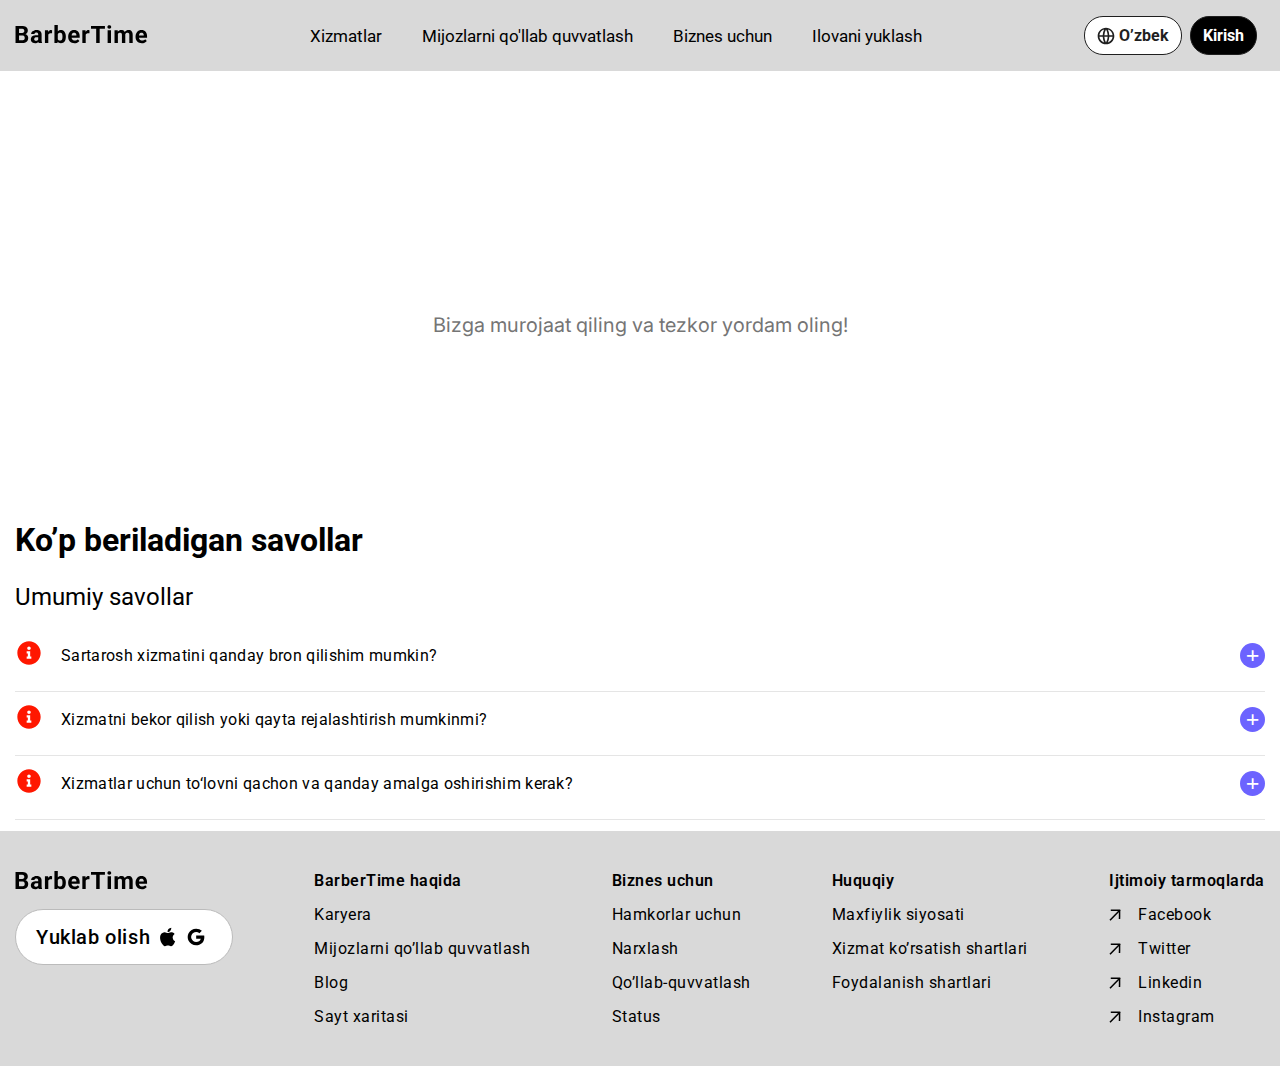
==== help.html @ 8885bb1d "M" ====
<!DOCTYPE html>
<html lang="en">

<head>
    <meta charset="UTF-8">
    <meta name="viewport" content="width=device-width, initial-scale=1.0">
    <title>BarberTime</title>
    <link rel="stylesheet" href="./styles/style.css">
</head>

<body>
    <div class="wraaper">
        <!-- HEADER - START -->

        <header class="header">
            <div class="container">
                <div class="header-row">
                    <a href="./index.html" class="header-logo">
                        <img src="./img/header/BarberTime Logo.svg" alt="">
                    </a>
                    <div class="header-nav">
                        <a href="./xizmatlar.html" class="header-link">Xizmatlar</a>
                        <a href="./help.html" class="header-link">Mijozlarni qo'llab quvvatlash</a>
                        <a href="#" class="header-link">Biznes uchun</a>
                        <a href="#" class="header-link">Ilovani yuklash</a>
                    </div>
                    <div class="header-buttons">
                        <button class="header-button">
                            <div class="header-btn__logo">
                                <svg width="18" height="18" viewBox="0 0 18 18" fill="none"
                                    xmlns="http://www.w3.org/2000/svg">
                                    <path
                                        d="M8.99996 17.3333C4.39758 17.3333 0.666626 13.6023 0.666626 9C0.666626 4.39763 4.39758 0.666672 8.99996 0.666672C13.6023 0.666672 17.3333 4.39763 17.3333 9C17.3333 13.6023 13.6023 17.3333 8.99996 17.3333ZM7.09164 15.3895C6.28948 13.6883 5.79773 11.8118 5.68938 9.83334H2.38487C2.71496 12.4804 4.59695 14.6456 7.09164 15.3895ZM7.35888 9.83334C7.48421 11.8657 8.06479 13.7748 8.99996 15.46C9.93513 13.7748 10.5157 11.8657 10.641 9.83334H7.35888ZM15.615 9.83334H12.3105C12.2022 11.8118 11.7105 13.6883 10.9083 15.3895C13.403 14.6456 15.285 12.4804 15.615 9.83334ZM2.38487 8.16667H5.68938C5.79773 6.18815 6.28948 4.31173 7.09164 2.61047C4.59695 3.35445 2.71496 5.51959 2.38487 8.16667ZM7.35888 8.16667H10.641C10.5157 6.13436 9.93513 4.22521 8.99996 2.54C8.06479 4.22521 7.48421 6.13436 7.35888 8.16667ZM10.9083 2.61047C11.7105 4.31173 12.2022 6.18815 12.3105 8.16667H15.615C15.285 5.51959 13.403 3.35445 10.9083 2.61047Z"
                                        fill="#1F1F1F" />
                                </svg>
                            </div>
                            <h4 class="header-btn__title">O’zbek</h4>
                        </button>
                        <a href="./login.html" class="header-login__btn header-button">
                            <h4 class="header-btn__title">Kirish</h4>
                        </a>
                        <div class="header-mobile">
                            <button class="header-mobile__button header-button">
                                <svg xmlns="http://www.w3.org/2000/svg" width="24" height="20" viewBox="0 0 24 24"
                                    style="fill: rgb(0, 0, 0);transform: msFilter">
                                    <path d="M4 6h16v2H4zm0 5h16v2H4zm0 5h16v2H4z"></path>
                                </svg>
                            </button>
                        </div>
                    </div>
                </div>
            </div> 
        </header>

        <!-- HEADER - END -->
        <main class="main">
            <!-- BANNER - START -->
            <section class="banner">
                <div class="container">
                    <div class="banner-row help">
                        <h1 class="banner-title">Biz doimo siz bilanmiz</h1>
                        <p class="banner-subtitle">Bizga murojaat qiling va tezkor yordam oling!</p>
                    </div>
                </div>
            </section>
            <!-- BANNER - END -->

            <!-- QUESTIONS - START -->

            <section class="questions">
                <div class="container">
                    <h1 class="questions-title">Ko’p beriladigan savollar</h1>
                
                    <div class="questions-row">
                        <h2 class="questions-card__title">Umumiy savollar</h2>
                        <div class="questions-card">
                            <div class="questions-section">
                                <div class="questions-section_o">
                                    <div class="questions-section_r__icon">
                                        <svg width="28" height="28" viewBox="0 0 28 28" fill="none" xmlns="http://www.w3.org/2000/svg">
                                            <path d="M13.9999 25.6667C7.55659 25.6667 2.33325 20.4433 2.33325 14C2.33325 7.55669 7.55659 2.33334 13.9999 2.33334C20.4432 2.33334 25.6666 7.55669 25.6666 14C25.6666 20.4433 20.4432 25.6667 13.9999 25.6667ZM13.9999 11.0833C14.9664 11.0833 15.7499 10.2998 15.7499 9.33334C15.7499 8.36684 14.9664 7.58334 13.9999 7.58334C13.0335 7.58334 12.2499 8.36684 12.2499 9.33334C12.2499 10.2998 13.0335 11.0833 13.9999 11.0833ZM16.3333 17.5H15.1666V12.25H11.6666V14.5833H12.8333V17.5H11.6666V19.8333H16.3333V17.5Z" fill="#FF1700" />
                                        </svg>
                                    </div>
                                    <div class="questions-section__title">Sartarosh xizmatini qanday bron qilishim mumkin?</div>
                                </div>
                                <h2 class="questions-section_l__icon">+</h2>
                            </div>
                            <div class="questions-item">
                                <p class="questions-item_title">Sartarosh xizmatini bron qilish uchun quyidagi qadamlarni bajaring:</p>
                                <p class="questions-item_title">1. Saytga kiring: Login yoki ro‘yxatdan o‘tishni yakunlang.</p>
                                <p class="questions-item_title">2. Sartaroshni tanlang: Sartaroshlar ro‘yxatidan xizmat ko‘rsatuvchini tanlang.</p>
                                <p class="questions-item_title">3. Vaqtni belgilang: Sizga qulay kun va vaqtni tanlang.</p>
                                <p class="questions-item_title">4. Bronni tasdiqlang: Kerakli ma’lumotlarni kiritib, broningizni tasdiqlang.</p>
                            </div>
                        </div>
                        <div class="questions-card">
                            <div class="questions-section">
                                <div class="questions-section_o">
                                    <div class="questions-section_r__icon">
                                        <svg width="28" height="28" viewBox="0 0 28 28" fill="none" xmlns="http://www.w3.org/2000/svg">
                                            <path d="M13.9999 25.6667C7.55659 25.6667 2.33325 20.4433 2.33325 14C2.33325 7.55669 7.55659 2.33334 13.9999 2.33334C20.4432 2.33334 25.6666 7.55669 25.6666 14C25.6666 20.4433 20.4432 25.6667 13.9999 25.6667ZM13.9999 11.0833C14.9664 11.0833 15.7499 10.2998 15.7499 9.33334C15.7499 8.36684 14.9664 7.58334 13.9999 7.58334C13.0335 7.58334 12.2499 8.36684 12.2499 9.33334C12.2499 10.2998 13.0335 11.0833 13.9999 11.0833ZM16.3333 17.5H15.1666V12.25H11.6666V14.5833H12.8333V17.5H11.6666V19.8333H16.3333V17.5Z" fill="#FF1700" />
                                        </svg>
                                    </div>
                                    <div class="questions-section__title">Xizmatni bekor qilish yoki qayta rejalashtirish mumkinmi?</div>
                                </div>
                                <h2 class="questions-section_l__icon">+</h2>
                            </div>
                            <div class="questions-item">
                                <p class="questions-item_title">Ha, xizmatni bekor qilish yoki qayta rejalashtirish mumkin. Buning uchun:</p>
                                <p class="questions-item_title">1. Profilingizga kiring: Saytga kirib, "Mening bronlarim" bo‘limini oching.</p>
                                <p class="questions-item_title">2. Bronni tanlang: Bekor qilmoqchi yoki qayta rejalashtirmoqchi bo‘lgan bronni tanlang.</p>
                                <p class="questions-item_title">3. O‘zgartirish yoki bekor qilish tugmasini bosing: Qulay bo‘lgan yangi vaqtni tanlang yoki bronni bekor qiling</p>
                            </div>
                        </div>
                        <div class="questions-card">
                            <div class="questions-section">
                                <div class="questions-section_o">
                                    <div class="questions-section_r__icon">
                                        <svg width="28" height="28" viewBox="0 0 28 28" fill="none" xmlns="http://www.w3.org/2000/svg">
                                            <path d="M13.9999 25.6667C7.55659 25.6667 2.33325 20.4433 2.33325 14C2.33325 7.55669 7.55659 2.33334 13.9999 2.33334C20.4432 2.33334 25.6666 7.55669 25.6666 14C25.6666 20.4433 20.4432 25.6667 13.9999 25.6667ZM13.9999 11.0833C14.9664 11.0833 15.7499 10.2998 15.7499 9.33334C15.7499 8.36684 14.9664 7.58334 13.9999 7.58334C13.0335 7.58334 12.2499 8.36684 12.2499 9.33334C12.2499 10.2998 13.0335 11.0833 13.9999 11.0833ZM16.3333 17.5H15.1666V12.25H11.6666V14.5833H12.8333V17.5H11.6666V19.8333H16.3333V17.5Z" fill="#FF1700" />
                                        </svg>
                                    </div>
                                    <div class="questions-section__title">Xizmatlar uchun to‘lovni qachon va qanday amalga oshirishim kerak?</div>
                                </div>
                                <h2 class="questions-section_l__icon">+</h2>
                            </div>
                            <div class="questions-item">
                                <p class="questions-item_title">Xizmatlar uchun to‘lovni quyidagicha amalga oshirishingiz mumkin:</p>
                                <p class="questions-item_title">1. To‘lov vaqti: To‘lovni bron qilgan vaqtingizda yoki xizmat ko‘rsatilganidan keyin amalga oshirishingiz mumkin (sayt qoidalariga bog‘liq).</p>
                                <p class="questions-item_title">2. To‘lov usullari:</p>
                            </div>
                        </div>
                    </div>
                </div>
            </section>

            <!-- QUESTIONS - END -->
        </main>

        <!-- FOOTER - START -->

        <footer class="footer">
            <div class="container">
                <div class="footer-row">
                    <div class="footer-card">
                        <div class="footer-logo">
                            <img src="./img/header/BarberTime Logo.svg" alt="Logo images">
                        </div>
                        <div class="footer-button">
                            <p class="footer-btn__title">Yuklab olish</p>
                            <div class="footer-btn__icon">
                                <svg width="20" height="20" viewBox="0 0 20 20" fill="none" xmlns="http://www.w3.org/2000/svg">
                                    <path d="M9.72783 6.01826C8.99783 6.01826 7.86782 5.18826 6.67782 5.21826C5.10782 5.23826 3.66782 6.12825 2.85782 7.53825C1.22782 10.3683 2.43782 14.5483 4.02782 16.8483C4.80782 17.9683 5.72782 19.2283 6.94782 19.1883C8.11782 19.1383 8.55783 18.4283 9.97783 18.4283C11.3878 18.4283 11.7878 19.1883 13.0278 19.1583C14.2878 19.1383 15.0878 18.0183 15.8578 16.8883C16.7478 15.5883 17.1178 14.3283 17.1378 14.2583C17.1078 14.2483 14.6878 13.3183 14.6578 10.5183C14.6378 8.17825 16.5678 7.05825 16.6578 7.00826C15.5578 5.39825 13.8678 5.21826 13.2778 5.17826C11.7378 5.05826 10.4478 6.01826 9.72783 6.01826ZM12.3278 3.65826C12.9778 2.87826 13.4078 1.78826 13.2878 0.708252C12.3578 0.748252 11.2378 1.32826 10.5678 2.10826C9.96783 2.79826 9.44783 3.90826 9.58783 4.96826C10.6178 5.04825 11.6778 4.43826 12.3278 3.65826Z" fill="black" />
                                </svg>
                            </div>
                            <div class="footer-btn__icon">
                                <svg width="20" height="20" viewBox="0 0 20 20" fill="none" xmlns="http://www.w3.org/2000/svg">
                                    <path d="M2.57112 6.2577C3.97032 3.53418 6.84595 1.66675 10.1701 1.66675C12.4621 1.66675 14.3869 2.49254 15.8596 3.83721L13.4207 6.22736C12.5395 5.40162 11.4185 4.98114 10.1701 4.98114C7.95529 4.98114 6.08065 6.44706 5.41203 8.41675C5.24192 8.91675 5.14529 9.45083 5.14529 10.0001C5.14529 10.5493 5.24192 11.0834 5.41203 11.5834C6.08065 13.5531 7.95529 15.019 10.1701 15.019C11.3141 15.019 12.2882 14.7236 13.0497 14.2236C13.9502 13.6327 14.5493 12.7501 14.7464 11.7084H10.1701V8.48491H18.1787C18.2793 9.03033 18.3333 9.59858 18.3333 10.1895C18.3333 12.7273 17.4057 14.8637 15.7977 16.3145C14.3908 17.5872 12.466 18.3334 10.1701 18.3334C6.84595 18.3334 3.97032 16.466 2.57112 13.7425C1.99522 12.6175 1.66667 11.3447 1.66667 10.0001C1.66667 8.65541 1.99522 7.38267 2.57112 6.2577Z" fill="black" />
                                </svg>
                            </div>
                        </div>
                    </div>
                    <div class="footer-card">
                        <h3 class="footer-card__title">BarberTime haqida</h3>
                        <a href="#" class="footer-link">Karyera</a>
                        <a href="#" class="footer-link">Mijozlarni qo’llab quvvatlash</a>
                        <a href="#" class="footer-link">Blog</a>
                        <a href="#" class="footer-link">Sayt xaritasi</a>
                    </div>
                    <div class="footer-card">
                        <h3 class="footer-card__title">Biznes uchun</h3>
                        <a href="#" class="footer-link">Hamkorlar uchun</a>
                        <a href="#" class="footer-link">Narxlash</a>
                        <a href="#" class="footer-link">Qo’llab-quvvatlash</a>
                        <a href="#" class="footer-link">Status</a>
                    </div>
                    <div class="footer-card">
                        <h3 class="footer-card__title">Huquqiy</h3>
                        <a href="#" class="footer-link">Maxfiylik siyosati</a>
                        <a href="#" class="footer-link">Xizmat ko’rsatish shartlari</a>
                        <a href="#" class="footer-link">Foydalanish shartlari</a>
                    </div>
                    <div class="footer-card">
                        <h3 class="footer-card__title">Ijtimoiy tarmoqlarda</h3>
                        <div class="footer-item__link">
                            <img src="./img/icons/Group-icon.svg" alt="">
                            <a href="#" class="footer-other__link">Facebook</a>
                        </div>
                        <div class="footer-item__link">
                            <img src="./img/icons/Group-icon.svg" alt="">
                            <a href="#" class="footer-other__link">Twitter</a>
                        </div>
                        <div class="footer-item__link">
                            <img src="./img/icons/Group-icon.svg" alt="">
                            <a href="#" class="footer-other__link">Linkedin</a>
                        </div>
                        <div class="footer-item__link">
                            <img src="./img/icons/Group-icon.svg" alt="">
                            <a href="#" class="footer-other__link">Instagram</a>
                        </div>
                    </div>
                </div>
            </div>
        </footer>

        <!-- FOOTER - END -->
    </div>
    <script src="./app.js"></script>
</body>

</html>
---- styles/style.css ----
@import url(https://fonts.googleapis.com/css?family=Roboto:100,100italic,300,300italic,regular,italic,500,500italic,700,700italic,900,900italic);
@import url(https://fonts.googleapis.com/css?family=Inter:100,200,300,regular,500,600,700,800,900,100italic,200italic,300italic,italic,500italic,600italic,700italic,800italic,900italic);
@import url(https://fonts.googleapis.com/css?family=Alegreya+Sans:100,100italic,300,300italic,regular,italic,500,500italic,700,700italic,800,800italic,900,900italic);

* {
    margin: 0;
    padding: 0;
    box-sizing: border-box;
}

html,
body .wraaper {
    width: 100%;
    height: 100%;
}

/* FONT FAMILY */

:root {
    --font-family: "Roboto", sans-serif;
    --second-family: "Inter", sans-serif;
    --third-family: "Alegreya Sans", sans-serif;
}

/* COLOR */

:root {
    --blask-color: #000000;
    --gray-50: #1f1f1f;
    --white-color: #fff;
    --gray-900: #d9d9d9;
    --gray-850: #bbb;
    --gray-700: #eee;
    --gray-650: #757575;
    --gray-600: #6c63ff;
    --gar-550: #e5e5e5;
    --gray-1000: #dfa347;

}

a {
    text-decoration: none;
    color: inherit;
}

button {
    border: none;
    background-color: inherit;
    font-family: inherit;
}

input {
    outline: none;
    border: none;
}

.audio-btn {
    position: fixed;
    bottom: 50px;
    right: 30px;
    width: 50px;
    height: 50px;
    background-color: var(--gray-1000);
    border-radius: 50px;
    display: flex;
    align-items: center;
    justify-content: center;
    cursor: no-drop;
    box-shadow: rgba(0, 0, 0, 0.25) 0px 54px 55px, rgba(0, 0, 0, 0.12) 0px -12px 30px, rgba(0, 0, 0, 0.12) 0px 4px 6px, rgba(0, 0, 0, 0.17) 0px 12px 13px, rgba(0, 0, 0, 0.09) 0px -3px 5px;
    z-index: 100;
}

.container {
    width: 100%;
    max-width: 1430px;
    margin: 0 auto;
    padding: 0 15px;
}

.wraaper {
    font-size: 16px;
    font-weight: normal;
    font-weight: 400;
    color: var(--blask-color);
}

.item-main {
    display: flex;
    align-items: center;
    column-gap: 20px;
    white-space: nowrap;
    overflow-x: scroll;
    padding-bottom: 10px;
}

.item-row {
    display: flex;
    align-items: center;
    column-gap: 5px;
    margin: 8px 0;
}

.item-card {
    border: 1px solid var(--gray-850);
    border-radius: 18px;
    width: 330px;
    height: auto;
    background-color: var(--white-color);
    cursor: pointer;
    transition: all 0.2s ease-in;
    white-space: nowrap;
    flex-shrink: 0;
}

.item-card:hover {
    box-shadow: rgba(0, 0, 0, 0.45) 0px 25px 20px -20px;
}

.item-card__img img {
    width: 100%;
    height: 100%;
}

.item-card__contend {
    padding: 5px 2px 20px 16px;
}

.item-title {
    font-family: var(--font-family);
    font-weight: 700;
    font-size: 32px;
    line-height: 110%;
    letter-spacing: 0.02em;
    color: #000;
    margin-bottom: 30px;
}

.item-card__title {
    font-family: var(--font-family);
    font-weight: 600;
    font-size: 20px;
    line-height: 110%;
    color: #000;
}

.item-card__subtitle {
    font-family: var(--font-family);
    font-weight: 400;
    font-size: 16px;
    line-height: 110%;
    color: #757575;
    margin-bottom: 13px;
}

.item-card__button {
    border: 1px solid #bbb;
    border-radius: 13px;
    padding: 4px 8px;
    background-color: var(--white-color);
    transition: all 0.1s ease-in;
}

.item-card__button:hover {
    background-color: var(--blask-color);
    color: var(--white-color);
}

/* HEADER - START */

.marquer-asad {
    width: 100%;
    /* Ekran kengligi bo'yicha to'liq */
    overflow: hidden;
    /* Tashqariga chiqib ketgan matnni yashirish */
    white-space: nowrap;
    /* Matnni bir qator qilib ko‘rsatish */
    box-shadow: 0 2px 5px rgba(0, 0, 0, 0.1);
    /* Dekorativ effekt */
    background-color: #f4f4f4;
    /* Fon rangi */
    padding: 6px 0;
    /* Ichki bo‘shliq */
    display: flex;
    align-items: center;
    /* Vertikal markazlash */
    justify-content: center;
    /* Gorizontal markazlash */
}

.marque {
    font-family: var(--font-family);
    font-weight: 700;
    font-size: 25px;
    line-height: 120%;
    word-spacing: 5px;
    letter-spacing: 0.05em;
    color: var(--blask-color);
}

.header {
    padding: 16px 0;
    background-color: var(--gray-900);
}

.header-row {
    display: flex;
    align-items: center;
    justify-content: space-between;
}


.header-logo {
    font-family: var(--font-family);
    font-weight: 700;
    font-size: 24px;
    letter-spacing: 0.03em;
    color: var(--blask-color);
    cursor: pointer;
}

.header-nav {
    display: flex;
    align-items: center;
    column-gap: 40px;
    margin: 0 10px;
}

.header-link {
    font-family: var(--font-family);
    font-weight: 400;
    font-size: 17px;
    color: var(--blask-color);
    flex-shrink: 0;
    position: relative;
}

.header-link:hover {
    color: var(--gray-50);
}

.header-link::before {
    content: '';
    position: absolute;
    bottom: -25px;
    left: 0;
    width: 0;
    height: 2px;
    background-color: var(--blask-color);
    transition: width 0.4s ease;
    /* Smooth animation */
}

.header-link:hover::before {
    width: 100%;
    /* Expands the line on hover */
}

.header-buttons {
    display: flex;
    align-items: center;
    column-gap: 8px;
}

.header-button {
    border: 1px solid var(--gray-50);
    border-radius: 19px;
    background: var(--white-color);
    padding: 9px 12px;
    font-family: var(--font-family);
    font-weight: 300;
    font-size: 16px;
    color: #1f1f1f;

    display: flex;
    align-items: center;
    column-gap: 4px;
    cursor: pointer;
}

.header-button:nth-child(2) {
    background-color: var(--blask-color);
    color: var(--white-color);
    transition: all 0.1s ease-in;
}

.header-button:nth-child(2):hover {
    background-color: var(--white-color);
    color: var(--blask-color);
}

.header-mobile__button {
    display: none;
}

.header-btn__logo {
    display: contents;
}

/* HEADER - END */


/* BANNER - START */

.banner {
    height: 450px;
    padding-top: 70px;
}

.banner-row {
    display: flex;
    align-items: center;
    flex-direction: column;
    row-gap: 40px;
}

.banner-row.help {
    row-gap: 0px;
}

.banner-title {
    font-family: var(--third-family);
    font-weight: 500;
    font-size: 60px;
    line-height: 120%;
    color: var(--blask-color);
    text-align: center;
    margin: 50px;
}

.banner-subtitle {
    font-family: var(--second-family);
    font-weight: 400;
    font-size: 20px;
    color: var(--gray-650);
}

.banner-card {
    display: flex;
    align-items: center;
    column-gap: 50px;
    padding: 10px 10px 10px 20px;
    border: 2px solid var(--gray-850);
    border-radius: 45px;
    background-color: var(--white-color);
}

.banner-tiem {
    display: flex;
    align-items: center;
    column-gap: 16px;
    cursor: pointer;
}

.banner-input {
    font-family: var(--font-family);
    font-weight: 400;
    font-size: 16px;
    line-height: 110%;
    color: var(--gray-50);
}

.banner-tiem:nth-child(2),
.banner-tiem:nth-child(3),
.banner-tiem:nth-child(4) {
    border-left: 2px solid var(--blask-color);
    padding-left: 16px;
}

.banner-item__icn {
    width: 20px;
    height: 20px;
}

.banner-item__title {
    font-family: var(--font-family);
    font-weight: 400;
    font-size: 16px;
    line-height: 110%;
    color: var(--gray-50);
    flex-shrink: 0;
}

.banner-search__btn {
    padding: 16px 22px;
    border-radius: 26px;
    background: var(--blask-color);

    font-family: var(--font-family);
    font-weight: 700;
    font-size: 18px;
    color: var(--white-color);
    cursor: pointer;
    border: 2px solid transparent;
    transition: all 0.1s ease-in;
}

.banner-search__btn:hover {
    background-color: transparent;
    border-color: var(--blask-color);
    color: var(--blask-color);
}

/* BANNER - END */


/* RECOMMEND - START */

.recommend {
    padding: 40px 0;
}

.star-title {
    font-family: var(--font-family);
    font-weight: 600;
    font-size: 16px;
    line-height: 110%;
    color: #000;
}

.star-left__title {
    font-family: var(--font-family);
    font-weight: 400;
    font-size: 16px;
    line-height: 110%;
    color: #000;
}

/* RECOMMEND - END */

/* NEW TOWAR - START */

.new-towar {
    padding: 20px 0;
}

/* NEW TOWAR - END */

/* EXPLANTION - START */

.explanation {
    padding: 20px 0;
}

/* EXPLANTION - END */

/* STYLE - START */

.style {
    padding: 40px 0;
}

.style-row {
    display: flex;
    justify-content: space-between;
}

.style-contend {
    margin-top: 35px;
    position: relative;
}

.style-title {
    max-width: 400px;
    font-family: var(--third-family);
    font-weight: 500;
    font-size: 48px;
    line-height: 100%;
    color: #000;
    margin-bottom: 20px;
}


.style-subtitle {
    max-width: 270px;
    font-family: var(--second-family);
    font-weight: 400;
    font-size: 18px;
    line-height: 150%;
    color: #757575;
    margin-bottom: 25px;
}

.style-submit__btn {
    border-radius: 26px;
    padding: 15px 20px;
    font-family: var(--font-family);
    font-weight: 400;
    font-size: 20px;
    color: #fff;
    background-color: var(--gray-1000);
    position: absolute;
    bottom: 6em;
    border: 2px solid transparent;
    transition: all 0.2s ease;
    cursor: pointer;
}

.style-submit__btn:hover {
    background-color: transparent;
    border-color: var(--gray-1000);
    color: var(--gray-50);
}

.style-img {
    width: 685px;
    height: 509px;
}

.style-img img {
    width: 100%;
    height: 100%;
}

/* STYLE - END */

/* COMMENTS - START */

.comment {
    padding: 40px 0;
}

.comment-row {
    display: flex;
    align-items: center;
    column-gap: 20px;
    /* animation: marquee 25s linear infinite; */

    position: relative;
    overflow: hidden;
}

@keyframes marquee {
    0% {
        transform: translateX(0);
    }

    100% {
        transform: translateX(100%);
    }

    90% {
        transform: translateX(-0%);
    }
}

.comment-card {
    border-radius: 16px;
    width: 335px;
    height: 404px;
    background-color: var(--gray-700);
    padding: 20px 0px 20px 20px;
    animation: marquee 3s linear infinite;
    overflow: hidden;
    flex-shrink: 0;
}

.comment-stars {
    display: flex;
    align-items: center;
    column-gap: 13px;
    margin-bottom: 25px;
    flex-shrink: 0;
}

.comment-card__title {
    font-family: var(--font-family);
    font-weight: 600;
    font-size: 24px;
    line-height: 120%;
    color: var(--blask-color);
    margin-bottom: 12px;
    flex-shrink: 0;
}

.comment-card__subtitle {
    font-family: var(--font-family);
    font-weight: 400;
    font-size: 16px;
    line-height: 150%;
    color: var(--blask-color);
    max-width: 250px;
    flex-shrink: 0;
}

.comment-card__profiles {
    display: flex;
    align-items: center;
    column-gap: 8px;
    position: absolute;
    bottom: 20px;
}

.comment-card__profiles-title {
    font-family: var(--font-family);
    font-weight: 500;
    font-size: 16px;
    line-height: 150%;
    color: var(--blask-color);
    flex-shrink: 0;
}

.comment-card__profiles-subtitle {
    font-family: var(--font-family);
    font-weight: 400;
    font-size: 16px;
    line-height: 150%;
    color: var(--gray-650);
    flex-shrink: 0;
}

/* COMMENTS - END */

/* CONTACT - START */

.contact {
    padding: 40px 0;
}

.contact-row {
    display: flex;
    align-items: center;
    justify-content: space-between;
}

.contact-title {
    font-family: var(--font-family);
    font-weight: 700;
    font-size: 32px;
    line-height: 110%;
    letter-spacing: 0.02em;
    color: var(--blask-color);
}

.contact-subtitle {
    max-width: 472px;
    font-family: var(--font-family);
    font-weight: 400;
    font-size: 24px;
    line-height: 150%;
    color: var(--gray-650);
    margin: 20px 0;
}

.contact-send {
    display: flex;
    align-items: center;
    justify-content: center;
    flex-direction: column;
    row-gap: 20px;
    text-align: start;
}

.contact-input {
    border: 1px solid var(--gray-850);
    border-radius: 36px;
    width: 477px;
    height: 60px;
    background-color: var(--white-color);
    padding: 0 20px;
    font-size: 25px;
}

.contact-button {
    border-radius: 36px;
    width: 477px;
    height: 60px;
    background-color: #6c63ff;

    font-family: var(--font-family);
    font-weight: 400;
    font-size: 20px;
    line-height: 150%;
    color: #fff;
    cursor: pointer;
}

.contact-img {
    width: 523px;
    height: 407px;
}

.contact-img img {
    width: 100%;
    height: 100%;
}

/* CONTACT - END */

/* LOGIN - START */

.login {
    margin-top: 120px;
}

.login-row {
    display: flex;
    justify-content: center;
}

.login__title {
    text-align: center;
    font-family: var(--font-family);
    font-weight: 700;
    font-size: 36px;
    letter-spacing: 0.03em;
    color: #000;
    margin-bottom: 50px;
}

.login-title {
    font-family: var(--font-family);
    font-weight: 500;
    font-size: 20px;
    color: #000;
    margin-bottom: 4px;
}

.login-inputs {
    display: flex;
    align-items: center;
    align-items: center;
    column-gap: 15px;

    border: 1px solid #e5e5e5;
    border-radius: 12px;
    padding: 12px 0 12px 16px;
    margin-bottom: 25px;
}

.login-input {
    width: 400px;
    font-family: var(--second-family);
    font-weight: 400;
    font-size: 20px;
}

.login-title__main {
    display: flex;
    align-items: center;
    justify-content: space-between;
}

.forpass-title {
    font-family: var(--font-family);
    font-weight: 400;
    font-size: 16px;
    color: var(--gray-600);
}

.login-submit__button {
    display: block;
    margin: 0 auto;
    border-radius: 12px;
    background: var(--gray-600);
    padding: 13px 195px;

    font-family: var(--font-family);
    font-weight: 500;
    font-size: 16px;
    line-height: 150%;
    color: #fff;
    cursor: pointer;
    margin-bottom: 16px;
}

.login-addlogin__href {
    text-align: center;
    color: var(--blask-color);
    font-family: var(--font-family);
    font-weight: 400;
    font-size: 16px;
}

.login-lines {
    display: flex;
    align-items: center;
    column-gap: 8px;
    margin: 25px 0;
}

.login-line {
    border: 1px solid #e5e5e5;
    width: 226px;
    height: 0px;
}

.login-line__title {
    font-family: var(--font-family);
    font-weight: 500;
    font-size: 20px;
    color: var(--gray-650);
}

.login-other__button {
    width: 100%;
    display: flex;
    align-items: center;
    column-gap: 110px;

    border: 1px solid var(--gray-900);
    border-radius: 12px;
    background: var(--white-color);
    padding: 12px 15px;
}

.login-href__icon {
    font-family: var(--font-family);
    font-weight: 500;
    font-size: 16px;
    color: #000;
}

.login-href__card {
    display: flex;
    align-items: center;
    flex-direction: column;
    row-gap: 25px;
}

.login-href__icon {
    font-family: var(--font-family);
    font-weight: 500;
    letter-spacing: 0.5px;
    font-size: 16px;
    color: #000;
}

/* LOGIN - END */

/* QUESTIONS - START */

.questions-title {
    font-family: var(--font-family);
    font-weight: 700;
    font-size: 32px;
    color: var(--blask-color);
    margin-bottom: 24px;
}

.questions-card__title {
    font-family: var(--font-family);
    font-weight: 400;
    font-size: 24px;
    color: var(--blask-color);
    margin-bottom: 28px;
}

.questions-section__title {
    font-family: var(--font-family);
    font-weight: 400;
    font-size: 16px;
    letter-spacing: 0.02em;
    color: var(--blask-color);
}

.questions-section {
    display: flex;
    align-items: center;
    justify-content: space-between;
    border-bottom: 1px solid var(--gar-550);
    padding-bottom: 20px;
    cursor: pointer;
    margin-bottom: 11px;
}

.questions-section_o {
    display: flex;
    align-items: center;
    column-gap: 18px;
}

.questions-item_title {
    font-family: var(--font-family);
    font-weight: 400;
    font-size: 16px;
    line-height: 150%;
    letter-spacing: 0.02em;
    color: var(--gray-650);
}

.questions-item{
    visibility: hidden;
    opacity: 0;
    height: 0;   
    transition: all 0.2s ease-in-out;

}

.questions-item.open{
    visibility: visible;
    opacity: 1;
    height: 240px;
    transition: all 0.2s ease-in-out;
}

.questions-section_l__icon{
    background-color: var(--gray-600);
    border-radius: 50px;
    width: 25px;
    height: 25px;
    display: flex;
    align-items: center;
    justify-content: center;
    color: var(--white-color);
    cursor: pointer;
}

/* QUESTIONS - END */

/* FOOTER - START */

.footer {
    background-color: var(--gray-900);
    padding: 40px 0;
}

.footer-row {
    display: flex;
    justify-content: space-between;
    flex-wrap: wrap;
    row-gap: 20px;
}

.footer-card {
    display: flex;
    flex-direction: column;
    row-gap: 15px;
}

.footer-button {
    padding: 15px 20px;
    background-color: var(--white-color);
    display: flex;
    align-items: center;
    column-gap: 8px;
    border: 1px solid var(--gray-850);
    border-radius: 30px;
    width: 218px;
    cursor: pointer;
}

.footer-btn__title {
    font-family: var(--font-family);
    font-weight: 500;
    font-size: 20px;
    letter-spacing: 0.03em;
    color: #000;
}

.footer-btn__icon {
    width: 20px;
    height: 20px;
}

.footer-btn__icon img {
    width: 100%;
    height: 100%;
}

.footer-card__title {
    font-family: var(--font-family);
    font-weight: 600;
    font-size: 16px;
    letter-spacing: 0.03em;
    color: #000;
}

.footer-link {
    font-family: var(--font-family);
    font-weight: 400;
    font-size: 16px;
    letter-spacing: 0.03em;
    color: #000;
    transition: all 0.2s ease;
}

.footer-link:hover {
    color: var(--gray-50);
    scale: 1.1;
}

.footer-item__link {
    display: flex;
    align-items: center;
    column-gap: 17px;

}

.footer-item__link:hover img {
    transform: rotate(46deg);
    transition: all 0.2s ease-in-out;
    scale: 1.5;
}

.footer-other__link {
    font-family: var(--font-family);
    font-weight: 400;
    font-size: 16px;
    letter-spacing: 0.03em;
    color: #000;
}

/* FOOTER - END */


@media screen and (max-width: 1400px) {
    /* EXPLANATION - START */

    .explanation-row {
        overflow-x: scroll;
    }

    /* EXPLANATION - END */

    /* COMMENT - START */

    .comment-row {
        overflow-x: scroll;
        padding-bottom: 10px;

    }

    .comment-card {
        flex-shrink: 0;
    }

    @keyframes marquee {}

    /* COMMENT - END */

}

@media screen and (max-width: 1214px) {

    /* STYLE - START */
    .style-title {
        width: 300px;
        font-size: 33px;
    }

    /* STYLE - END */
}

@media screen and (max-width: 1120px) {

    /* BANNER - START */

    .banner-title {
        font-size: 50px;
    }

    /* BANNER - END */

    /* CONTACT - START */

    .contact-title {
        font-size: 30px;
    }

    .contact-subtitle {
        font-size: 22px;
    }

    /* CONTACT - END */
}

@media screen and (max-width: 1030px) {

    /* STYLE - START */
    .style-img {
        width: 550px;
        height: 409px;
    }

    .style-submit__btn {
        bottom: 2em;
    }

    /* STYLE - NED */

    /* CONTACT - START */

    .contact-row {
        flex-direction: column-reverse;
        justify-content: center;
        row-gap: 30px;
        text-align: center;
    }

    /* CONTACT - END */
}

@media screen and (max-width: 975px) {

    /* HEADER - SATRT */
    .header-nav {
        column-gap: 25px;
        overflow-x: scroll;
    }

    /* HEADER - END */

    /* BANNER - START */

    .banner-title {
        font-size: 35px;
    }

    .banner-card {
        column-gap: 20px;
        padding: 5px 5px 5px 10px;
    }

    .banner-search__btn {
        padding: 10px 20px;
    }

    .banner-tiem:nth-child(2),
    .banner-tiem:nth-child(3),
    .banner-tiem:nth-child(4) {
        padding-left: 10px;
    }

    /* BANNER - END */
}

@media screen and (max-width: 888px) {

    /* BANNER - START */
    .banner-input {
        width: 120px;
    }

    .banner-tiem {
        column-gap: 10px;
    }

    .banner-item__title {
        font-size: 15px;
    }

    .banner-search__btn {
        padding: 7px 10px;
    }

    .banner-tiem:nth-child(2),
    .banner-tiem:nth-child(3),
    .banner-tiem:nth-child(4) {
        padding-left: 5px;
    }

    .banner-card {
        column-gap: 10px;
        padding: 5px 5px 5px 10px;
    }

    /* BANNER - END */

    /* STYLE - START */

    .style-img {
        width: 449px;
        height: 369px;
    }

    /* STYLE - END */

}

@media screen and (max-width: 780px) {
    /* STYLE - START */

    .style-row {
        flex-direction: column-reverse;
        align-items: center;
        text-align: center;
    }

    .style-submit__btn {
        bottom: -3em;
        left: 4em;
    }

    /* STYLE - END */
}

@media screen and (max-width: 720px) {

    /* HEADER - SATRT */
    .header-nav {
        display: none;
    }

    .header-mobile__button {
        display: block;
        display: flex;
    }

    /* HEADER - END */

    /* BANNER - START */

    .banner {
        padding-top: 20px;
    }

    .banner-search__btn {
        padding: 7px 12px;
        font-size: 16px;
    }

    .banner-item__title {
        font-size: 15px;
    }

    .banner-card {
        column-gap: 10px;
    }

    .banner-tiem:nth-child(2),
    .banner-tiem:nth-child(3),
    .banner-tiem:nth-child(4) {
        padding-left: 5px;
    }

    .banner-input {
        width: 110px;
    }

    .banner-tiem {
        column-gap: 6px;
    }

    .banner-title {
        font-size: 30px;
    }

    .banner-row {
        row-gap: 10px;
    }

    .banner-card {
        align-items: start;
        flex-direction: column;
        gap: 20px;
        padding: 20px 30px;
        border-radius: 25px;
        box-shadow: rgba(17, 17, 26, 0.05) 0px 4px 16px, rgba(17, 17, 26, 0.05) 0px 8px 32px;
    }

    /* BANNER - END */
}

@media screen and (max-width: 515px) {


    .login-input {
        width: 100%;
    }

    .login-submit__button {
        width: 100%;
        padding: 13px 0;
    }

    .login-line {
        width: 100%;
    }

    .login-other__button {
        column-gap: 40px;
    }
}

@media screen and (max-width: 625px) {

    /* BANNER - START */

    .banner {
        padding-top: 20px;
    }

    .banner-title {
        font-size: 28px;
        letter-spacing: 1px;
    }

    .container {
        padding: 0 10px;
    }

    /* BANNER - END */

    /* CONATC - START */

    .contact-img {
        width: 393px;
        height: 307px;
    }

    .contact-title {
        font-size: 25px;
    }

    .contact-subtitle {
        font-size: 20px;
    }

    .contact-send {
        row-gap: 10px;
    }

    .contact-input {
        width: 327px;
        height: 40px;
        font-size: 17px;
    }

    .contact-button {
        width: 200px;
        height: 40px;
    }

    /* CONATC - END */

}

@media screen and (max-width: 465px) {
    /* BANNER - START */

    .banner {
        padding-top: 0px;
    }

    .banner-title {
        font-size: 24px;
    }

    .banner-row {
        row-gap: 0;
    }

    /* BANNER - END */

    /* STYLE - START */

    .style-img {
        width: 389px;
        height: 329px;
    }

    /* STYLE -  END */
}










.banner-row {
    .banner-title {
        background: linear-gradient(to right, rgb(0, 0, 0), rgb(0, 0, 0), rgb(0, 0, 0), rgb(0, 0, 0), rgba(0, 0, 0, 0));
        -webkit-background-clip: text;
        background-clip: text;
        -webkit-text-fill-color: transparent;
        animation: h1anim 4s linear forwards;
        background-size: 500% auto;
        display: inline-block;
        background-position: 150% center;
        background-repeat: no-repeat;
    }
}

@keyframes h1anim {
    from {
        background-position: 150% center;
    }

    to {
        background-position: 0 center;
    }
}
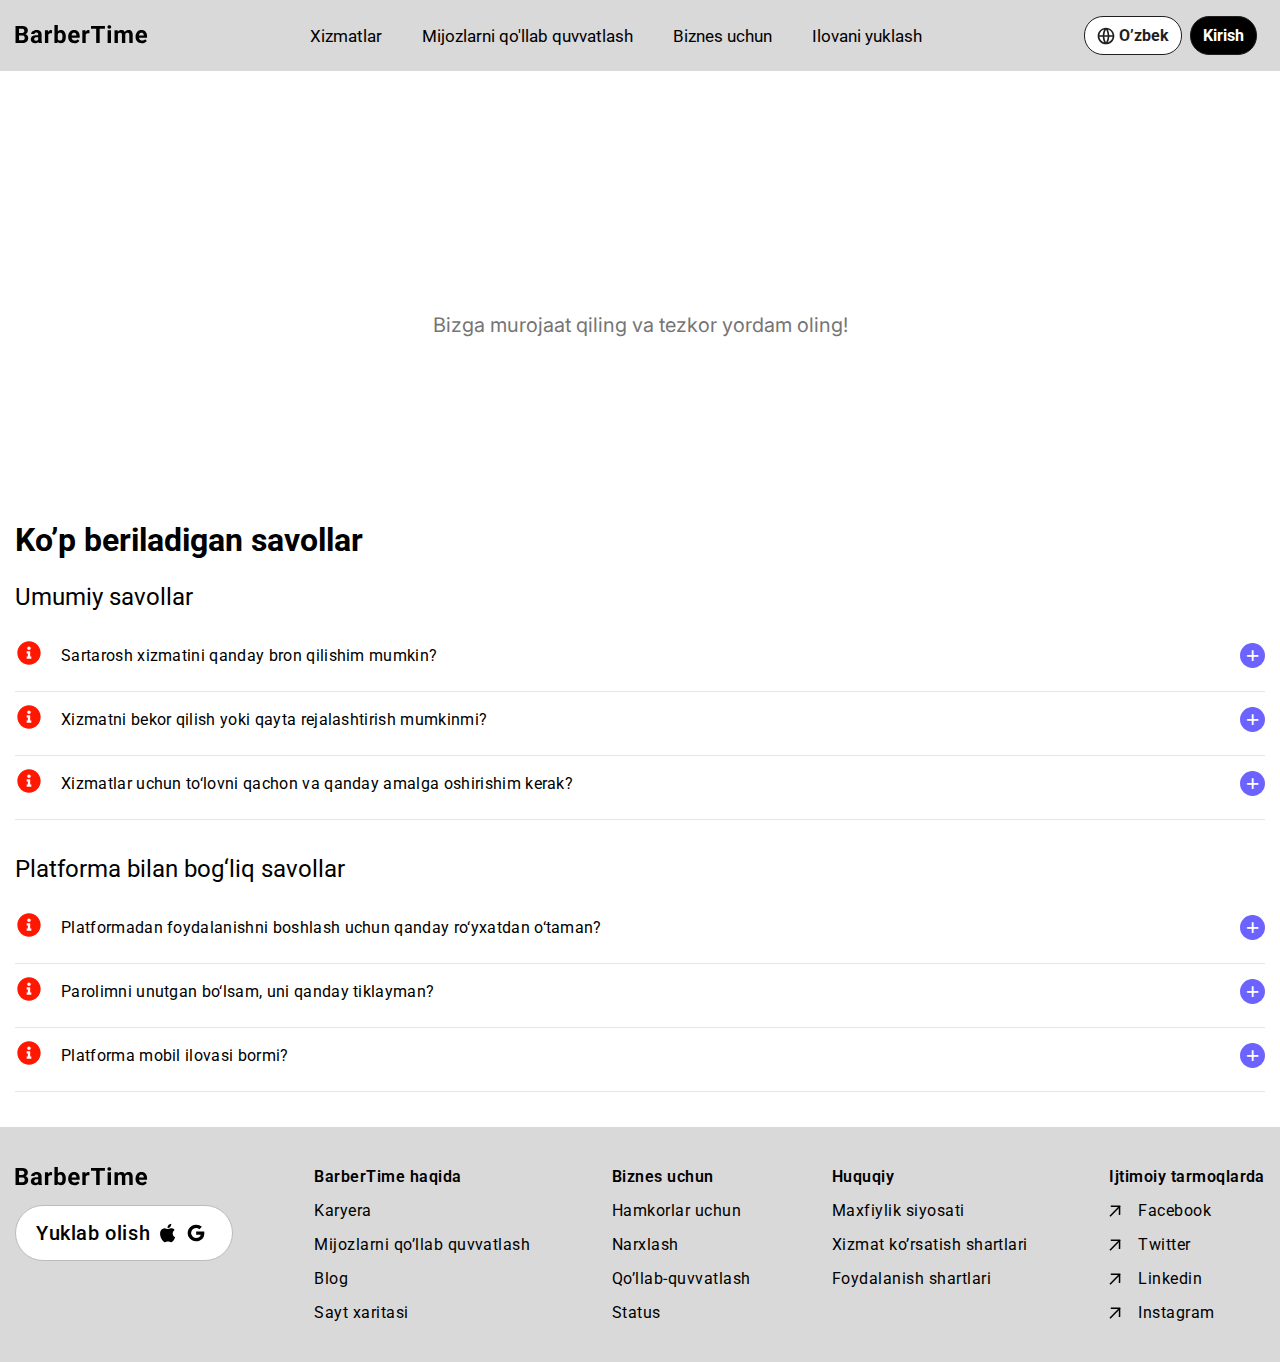
==== commit 9a39c0ba: "M" ====
--- a/help.html
+++ b/help.html
@@ -125,9 +125,83 @@
                                 <h2 class="questions-section_l__icon">+</h2>
                             </div>
                             <div class="questions-item">
-                                <p class="questions-item_title">Xizmatlar uchun to‘lovni quyidagicha amalga oshirishingiz mumkin:</p>
-                                <p class="questions-item_title">1. To‘lov vaqti: To‘lovni bron qilgan vaqtingizda yoki xizmat ko‘rsatilganidan keyin amalga oshirishingiz mumkin (sayt qoidalariga bog‘liq).</p>
-                                <p class="questions-item_title">2. To‘lov usullari:</p>
+                                <ol t class="questions-item_title">
+                                    <p class="questions-item_title">Xizmatlar uchun to‘lovni quyidagicha amalga oshirishingiz mumkin:</p>
+                                    <li>To‘lov vaqti: To‘lovni bron qilgan vaqtingizda yoki xizmat ko‘rsatilganidan keyin amalga oshirishingiz mumkin (sayt qoidalariga bog‘liq).</li>
+                                    <li>To‘lov usullari:</li>
+                                    <ul>
+                                        <li>Onlayn to‘lov: Bank kartasi yoki elektron hamyon orqali.</li>
+                                        <li>Joyida to‘lov: Xizmat ko‘rsatilgandan keyin naqd pul yoki karta orqali.</li>
+                                    </ul>
+                                </ol>
+                            </div>
+                        </div>
+                    </div>
+                    <div class="questions-row">
+                        <h2 class="questions-card__title">Platforma bilan bog‘liq savollar</h2>
+                        <div class="questions-card">
+                            <div class="questions-section">
+                                <div class="questions-section_o">
+                                    <div class="questions-section_r__icon">
+                                        <svg width="28" height="28" viewBox="0 0 28 28" fill="none" xmlns="http://www.w3.org/2000/svg">
+                                            <path d="M13.9999 25.6667C7.55659 25.6667 2.33325 20.4433 2.33325 14C2.33325 7.55669 7.55659 2.33334 13.9999 2.33334C20.4432 2.33334 25.6666 7.55669 25.6666 14C25.6666 20.4433 20.4432 25.6667 13.9999 25.6667ZM13.9999 11.0833C14.9664 11.0833 15.7499 10.2998 15.7499 9.33334C15.7499 8.36684 14.9664 7.58334 13.9999 7.58334C13.0335 7.58334 12.2499 8.36684 12.2499 9.33334C12.2499 10.2998 13.0335 11.0833 13.9999 11.0833ZM16.3333 17.5H15.1666V12.25H11.6666V14.5833H12.8333V17.5H11.6666V19.8333H16.3333V17.5Z" fill="#FF1700" />
+                                        </svg>
+                                    </div>
+                                    <div class="questions-section__title">Platformadan foydalanishni boshlash uchun qanday ro‘yxatdan o‘taman?</div>
+                                </div>
+                                <h2 class="questions-section_l__icon">+</h2>
+                            </div>
+                            <div class="questions-item">
+                                <p class="questions-item_title">Platformadan foydalanishni boshlash uchun quyidagi bosqichlarni bajaring:</p>
+                                <ol class="questions-item_title">
+                                    <li>Saytga kiring: Platformaning asosiy sahifasiga o‘ting.</li>
+                                    <li>Ro‘yxatdan o‘tish tugmasini bosing: "Ro‘yxatdan o‘tish" yoki "A’zo bo‘lish" tugmasini tanlang.</li>
+                                    <li>Ma’lumotlarni kiriting: Ismingiz, e-mail manzilingiz va parolingizni kiriting.</li>
+                                    <li>Tasdiqlang: E-mail orqali yuborilgan tasdiqlash havolasini bosing.</li>
+                                </ol>
+                            </div>
+                        </div>
+                        <div class="questions-card">
+                            <div class="questions-section">
+                                <div class="questions-section_o">
+                                    <div class="questions-section_r__icon">
+                                        <svg width="28" height="28" viewBox="0 0 28 28" fill="none" xmlns="http://www.w3.org/2000/svg">
+                                            <path d="M13.9999 25.6667C7.55659 25.6667 2.33325 20.4433 2.33325 14C2.33325 7.55669 7.55659 2.33334 13.9999 2.33334C20.4432 2.33334 25.6666 7.55669 25.6666 14C25.6666 20.4433 20.4432 25.6667 13.9999 25.6667ZM13.9999 11.0833C14.9664 11.0833 15.7499 10.2998 15.7499 9.33334C15.7499 8.36684 14.9664 7.58334 13.9999 7.58334C13.0335 7.58334 12.2499 8.36684 12.2499 9.33334C12.2499 10.2998 13.0335 11.0833 13.9999 11.0833ZM16.3333 17.5H15.1666V12.25H11.6666V14.5833H12.8333V17.5H11.6666V19.8333H16.3333V17.5Z" fill="#FF1700" />
+                                        </svg>
+                                    </div>
+                                    <div class="questions-section__title">Parolimni unutgan bo‘lsam, uni qanday tiklayman?</div>
+                                </div>
+                                <h2 class="questions-section_l__icon">+</h2>
+                            </div>
+                            <div class="questions-item">
+                                <ol class="questions-item_title">
+                                    <p class="questions-item_title">Agar parolingizni unutgan bo‘lsangiz, uni tiklash uchun quyidagi bosqichlarni bajaring:</p>
+                                    <li>Kirish sahifasiga o‘ting: Login oynasida "Parolni unutdingizmi?" tugmasini bosing.</li>
+                                    <li>E-mail manzilingizni kiriting: Ro‘yxatdan o‘tishda ishlatgan e-mail manzilingizni yozing</li>
+                                    <li>Tasdiqlash havolasini oling: E-mailga yuborilgan havolani tekshiring va uni bosing.</li>
+                                    <li>Yangi parol yarating: Havola orqali yangi parolni kiriting va tasdiqlang.</li>
+                                </ol>
+                            </div>
+                        </div>
+                        <div class="questions-card">
+                            <div class="questions-section">
+                                <div class="questions-section_o">
+                                    <div class="questions-section_r__icon">
+                                        <svg width="28" height="28" viewBox="0 0 28 28" fill="none" xmlns="http://www.w3.org/2000/svg">
+                                            <path d="M13.9999 25.6667C7.55659 25.6667 2.33325 20.4433 2.33325 14C2.33325 7.55669 7.55659 2.33334 13.9999 2.33334C20.4432 2.33334 25.6666 7.55669 25.6666 14C25.6666 20.4433 20.4432 25.6667 13.9999 25.6667ZM13.9999 11.0833C14.9664 11.0833 15.7499 10.2998 15.7499 9.33334C15.7499 8.36684 14.9664 7.58334 13.9999 7.58334C13.0335 7.58334 12.2499 8.36684 12.2499 9.33334C12.2499 10.2998 13.0335 11.0833 13.9999 11.0833ZM16.3333 17.5H15.1666V12.25H11.6666V14.5833H12.8333V17.5H11.6666V19.8333H16.3333V17.5Z" fill="#FF1700" />
+                                        </svg>
+                                    </div>
+                                    <div class="questions-section__title">Platforma mobil ilovasi bormi?</div>
+                                </div>
+                                <h2 class="questions-section_l__icon">+</h2>
+                            </div>
+                            <div class="questions-item">
+                                <ol t class="questions-item_title">
+                                    <p class="questions-item_title">Ha, platformaning mobil ilovasi mavjud. Siz uni quyidagi tarzda yuklab olishingiz mumkin:</p>
+                                    <li>Android uchun: Google Play do‘koniga kirib, platformaning nomini qidiring va ilovani yuklab oling.</li>
+                                    <li>iOS uchun: App Store’dan platforma ilovasini topib, yuklab oling.</li>
+                                    <li>Hisobga kirish: Ro‘yxatdan o‘tgan ma’lumotlaringiz bilan tizimga kiring yoki yangi hisob yarating.</li>
+                                </ol>
                             </div>
                         </div>
                     </div>
--- a/styles/style.css
+++ b/styles/style.css
@@ -829,6 +829,10 @@
 
 /* QUESTIONS - START */
 
+.questions-row{
+    margin-bottom: 24px;
+}
+
 .questions-title {
     font-family: var(--font-family);
     font-weight: 700;
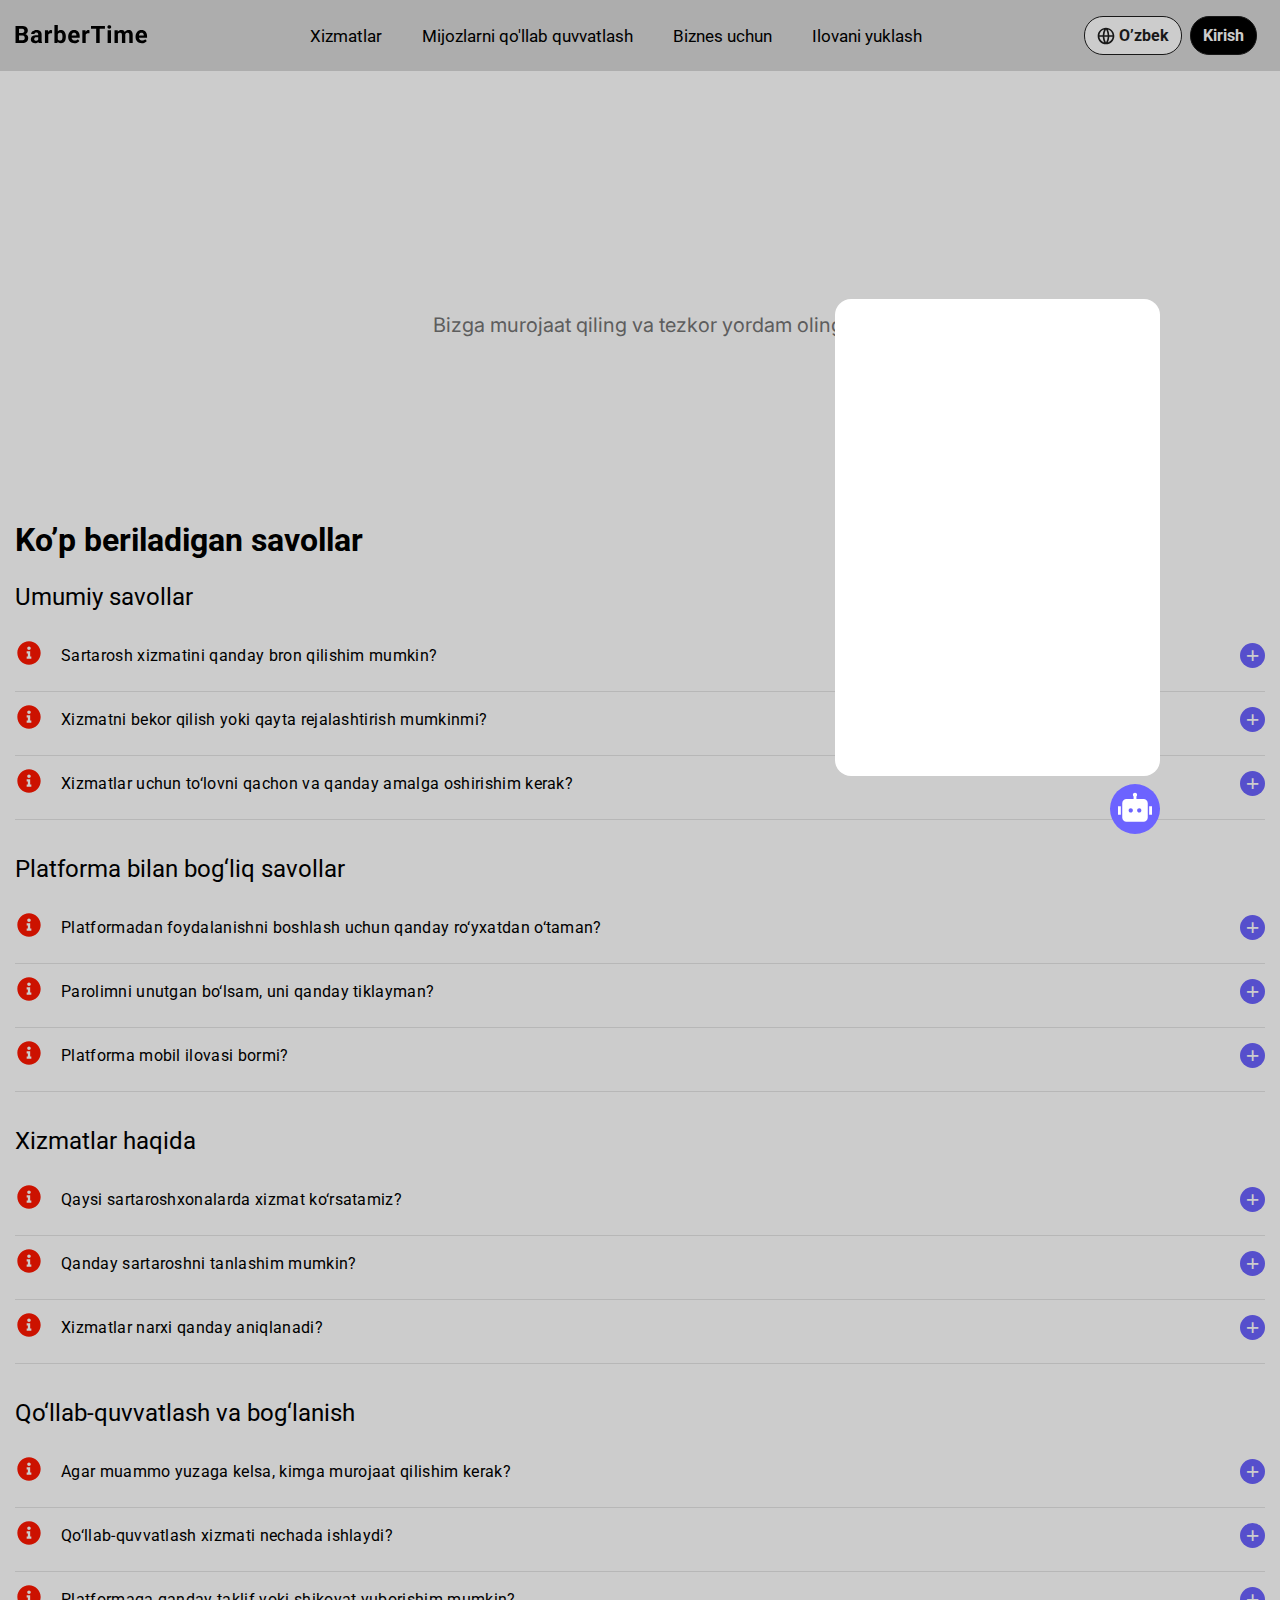
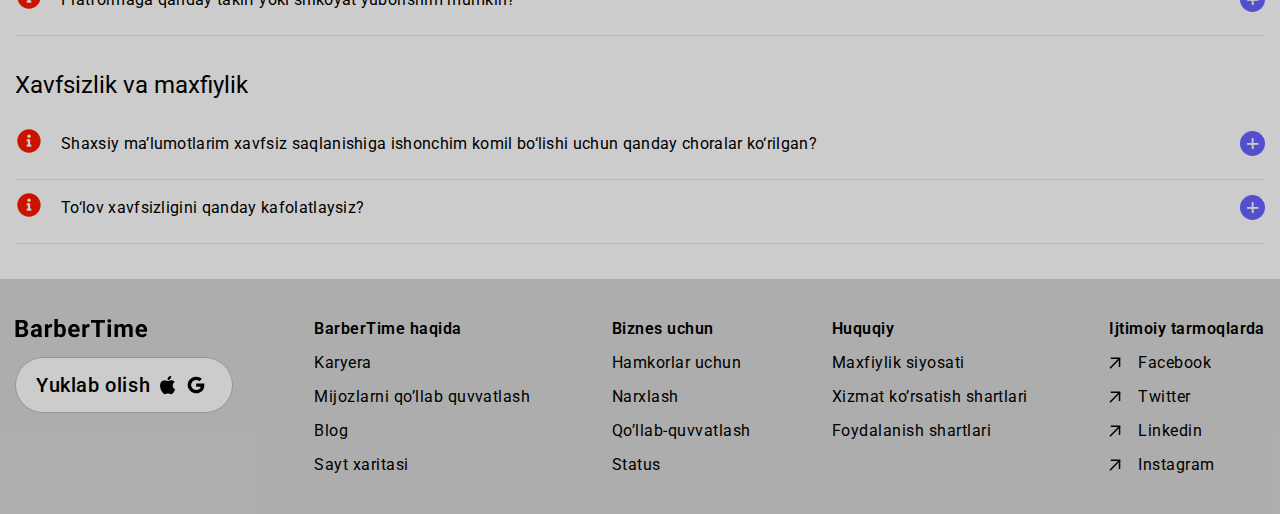
==== commit e897faff: "M" ====
--- a/help.html
+++ b/help.html
@@ -205,10 +205,210 @@
                             </div>
                         </div>
                     </div>
+                    <div class="questions-row">
+                        <h2 class="questions-card__title">Xizmatlar haqida</h2>
+                        <div class="questions-card">
+                            <div class="questions-section">
+                                <div class="questions-section_o">
+                                    <div class="questions-section_r__icon">
+                                        <svg width="28" height="28" viewBox="0 0 28 28" fill="none" xmlns="http://www.w3.org/2000/svg">
+                                            <path d="M13.9999 25.6667C7.55659 25.6667 2.33325 20.4433 2.33325 14C2.33325 7.55669 7.55659 2.33334 13.9999 2.33334C20.4432 2.33334 25.6666 7.55669 25.6666 14C25.6666 20.4433 20.4432 25.6667 13.9999 25.6667ZM13.9999 11.0833C14.9664 11.0833 15.7499 10.2998 15.7499 9.33334C15.7499 8.36684 14.9664 7.58334 13.9999 7.58334C13.0335 7.58334 12.2499 8.36684 12.2499 9.33334C12.2499 10.2998 13.0335 11.0833 13.9999 11.0833ZM16.3333 17.5H15.1666V12.25H11.6666V14.5833H12.8333V17.5H11.6666V19.8333H16.3333V17.5Z" fill="#FF1700" />
+                                        </svg>
+                                    </div>
+                                    <div class="questions-section__title">Qaysi sartaroshxonalarda xizmat ko‘rsatamiz?</div>
+                                </div>
+                                <h2 class="questions-section_l__icon">+</h2>
+                            </div>
+                            <div class="questions-item">
+                                <p class="questions-item_title">Biz quyidagi sartaroshxonalarda xizmat ko‘rsatamiz:</p>
+                                <ol class="questions-item_title">
+                                    <li>Shahar markazidagi sartaroshxonalar: Zamonaviy va qulay joylashuvdagi salonlar</li>
+                                    <li>Mahalliy hududdagi sartaroshxonalar: Yaqin masofada joylashgan xizmatlar.</li>
+                                    <li>Hamkor sartaroshxonalar: Platformamiz bilan ishlaydigan tasdiqlangan salonlar.</li>
+                                </ol>
+                            </div>
+                        </div>
+                        <div class="questions-card">
+                            <div class="questions-section">
+                                <div class="questions-section_o">
+                                    <div class="questions-section_r__icon">
+                                        <svg width="28" height="28" viewBox="0 0 28 28" fill="none" xmlns="http://www.w3.org/2000/svg">
+                                            <path d="M13.9999 25.6667C7.55659 25.6667 2.33325 20.4433 2.33325 14C2.33325 7.55669 7.55659 2.33334 13.9999 2.33334C20.4432 2.33334 25.6666 7.55669 25.6666 14C25.6666 20.4433 20.4432 25.6667 13.9999 25.6667ZM13.9999 11.0833C14.9664 11.0833 15.7499 10.2998 15.7499 9.33334C15.7499 8.36684 14.9664 7.58334 13.9999 7.58334C13.0335 7.58334 12.2499 8.36684 12.2499 9.33334C12.2499 10.2998 13.0335 11.0833 13.9999 11.0833ZM16.3333 17.5H15.1666V12.25H11.6666V14.5833H12.8333V17.5H11.6666V19.8333H16.3333V17.5Z" fill="#FF1700" />
+                                        </svg>
+                                    </div>
+                                    <div class="questions-section__title">Qanday sartaroshni tanlashim mumkin?</div>
+                                </div>
+                                <h2 class="questions-section_l__icon">+</h2>
+                            </div>
+                            <div class="questions-item">
+                                <ol class="questions-item_title">
+                                    <p class="questions-item_title">Sartaroshni tanlash uchun quyidagi omillarni ko‘rib chiqishingiz mumkin:</p>
+                                    <li>Xizmat turi: Sizga kerakli xizmatni (sochni kesish, bo‘yash, uslub yaratish) ko‘rsatadigan sartaroshni qidiring</li>
+                                    <li>Reyting va sharhlar: Mijozlar tomonidan qoldirilgan baholar va fikrlarni ko‘rib chiqing.</li>
+                                    <li>Tajriba: Har bir sartaroshning profili orqali uning tajribasi va ish namunalarini tekshiring.</li>
+                                    <li>Joylashuv: O‘zingizga yaqin sartaroshni tanlang.</li>
+                                    <li>Bo‘sh vaqt: Bron qilish uchun sartaroshning bo‘sh vaqtlarini ko‘rib chiqing.</li>
+                                </ol>
+                            </div>
+                        </div>
+                        <div class="questions-card">
+                            <div class="questions-section">
+                                <div class="questions-section_o">
+                                    <div class="questions-section_r__icon">
+                                        <svg width="28" height="28" viewBox="0 0 28 28" fill="none" xmlns="http://www.w3.org/2000/svg">
+                                            <path d="M13.9999 25.6667C7.55659 25.6667 2.33325 20.4433 2.33325 14C2.33325 7.55669 7.55659 2.33334 13.9999 2.33334C20.4432 2.33334 25.6666 7.55669 25.6666 14C25.6666 20.4433 20.4432 25.6667 13.9999 25.6667ZM13.9999 11.0833C14.9664 11.0833 15.7499 10.2998 15.7499 9.33334C15.7499 8.36684 14.9664 7.58334 13.9999 7.58334C13.0335 7.58334 12.2499 8.36684 12.2499 9.33334C12.2499 10.2998 13.0335 11.0833 13.9999 11.0833ZM16.3333 17.5H15.1666V12.25H11.6666V14.5833H12.8333V17.5H11.6666V19.8333H16.3333V17.5Z" fill="#FF1700" />
+                                        </svg>
+                                    </div>
+                                    <div class="questions-section__title">Xizmatlar narxi qanday aniqlanadi?</div>
+                                </div>
+                                <h2 class="questions-section_l__icon">+</h2>
+                            </div>
+                            <div class="questions-item">
+                                <ol t class="questions-item_title">
+                                    <p class="questions-item_title">Xizmatlar narxi quyidagi omillarga qarab aniqlanadi:</p>
+                                    <li>Sartaroshning tajribasi: Tajribali sartaroshlar odatda yuqori narxlarni belgilashlari mumkin.</li>
+                                    <li>Sartaroshxonaning joylashuvi: Markaziy hududda joylashgan salonlarning narxi ko‘proq bo‘lishi mumkin.</li>
+                                    <li>Xizmatning murakkabligi: Maxsus uslub yoki murakkab xizmatlar uchun narx oshishi mumkin.</li>
+                                    <li>Maxsus takliflar yoki aksiyalar: Ba'zi sartaroshxonalar chegirmalar yoki maxsus narxlar taqdim etishi mumkin.</li>
+                                </ol>
+                            </div>
+                        </div>
+                    </div>
+                    <div class="questions-row">
+                        <h2 class="questions-card__title">Qo‘llab-quvvatlash va bog‘lanish</h2>
+                        <div class="questions-card">
+                            <div class="questions-section">
+                                <div class="questions-section_o">
+                                    <div class="questions-section_r__icon">
+                                        <svg width="28" height="28" viewBox="0 0 28 28" fill="none" xmlns="http://www.w3.org/2000/svg">
+                                            <path d="M13.9999 25.6667C7.55659 25.6667 2.33325 20.4433 2.33325 14C2.33325 7.55669 7.55659 2.33334 13.9999 2.33334C20.4432 2.33334 25.6666 7.55669 25.6666 14C25.6666 20.4433 20.4432 25.6667 13.9999 25.6667ZM13.9999 11.0833C14.9664 11.0833 15.7499 10.2998 15.7499 9.33334C15.7499 8.36684 14.9664 7.58334 13.9999 7.58334C13.0335 7.58334 12.2499 8.36684 12.2499 9.33334C12.2499 10.2998 13.0335 11.0833 13.9999 11.0833ZM16.3333 17.5H15.1666V12.25H11.6666V14.5833H12.8333V17.5H11.6666V19.8333H16.3333V17.5Z" fill="#FF1700" />
+                                        </svg>
+                                    </div>
+                                    <div class="questions-section__title">Agar muammo yuzaga kelsa, kimga murojaat qilishim kerak?</div>
+                                </div>
+                                <h2 class="questions-section_l__icon">+</h2>
+                            </div>
+                            <div class="questions-item">
+                                <p class="questions-item_title">Agar muammo yuzaga kelsa, quyidagi manzillarga murojaat qilishingiz mumkin:</p>
+                                <ol class="questions-item_title">
+                                    <li>Mijozlarga xizmat ko‘rsatish: Saytning "Kontakt" bo‘limida ko‘rsatilgan telefon raqami yoki e-mail orqali murojaat qiling</li>
+                                    <li>Qo‘llab-quvvatlash onlayn: Saytda mavjud onlayn chat orqali tezkor yordam oling.</li>
+                                    <li>Ijtimoiy tarmoqlar: Platformaning rasmiy sahifalariga murojaat qilish mumkin.</li>
+                                    <li>Sartaroshxonaga bevosita murojaat: Agar bron qilingan sartaroshxonada muammo bo‘lsa, bevosita ularning qo‘llab-quvvatlash xizmatiga murojaat qiling.</li>
+                                </ol>
+                            </div>
+                        </div>
+                        <div class="questions-card">
+                            <div class="questions-section">
+                                <div class="questions-section_o">
+                                    <div class="questions-section_r__icon">
+                                        <svg width="28" height="28" viewBox="0 0 28 28" fill="none" xmlns="http://www.w3.org/2000/svg">
+                                            <path d="M13.9999 25.6667C7.55659 25.6667 2.33325 20.4433 2.33325 14C2.33325 7.55669 7.55659 2.33334 13.9999 2.33334C20.4432 2.33334 25.6666 7.55669 25.6666 14C25.6666 20.4433 20.4432 25.6667 13.9999 25.6667ZM13.9999 11.0833C14.9664 11.0833 15.7499 10.2998 15.7499 9.33334C15.7499 8.36684 14.9664 7.58334 13.9999 7.58334C13.0335 7.58334 12.2499 8.36684 12.2499 9.33334C12.2499 10.2998 13.0335 11.0833 13.9999 11.0833ZM16.3333 17.5H15.1666V12.25H11.6666V14.5833H12.8333V17.5H11.6666V19.8333H16.3333V17.5Z" fill="#FF1700" />
+                                        </svg>
+                                    </div>
+                                    <div class="questions-section__title">Qo‘llab-quvvatlash xizmati nechada ishlaydi?</div>
+                                </div>
+                                <h2 class="questions-section_l__icon">+</h2>
+                            </div>
+                            <div class="questions-item">
+                                <ol class="questions-item_title">
+                                    <p class="questions-item_title">Qo‘llab-quvvatlash xizmati odatda quyidagi soatlarda ishlaydi:</p>
+                                    <li>Hafta ichida (dushanbadan jumagacha): 09:00 dan 18:00 gacha.</li>
+                                    <li>Shanba va yakshanba: Ba'zi platformalarda shanba kuni qisqaroq, yakshanba esa ta'til bo'lishi mumkin.</li>
+                                </ol>
+                            </div>
+                        </div>
+                        <div class="questions-card">
+                            <div class="questions-section">
+                                <div class="questions-section_o">
+                                    <div class="questions-section_r__icon">
+                                        <svg width="28" height="28" viewBox="0 0 28 28" fill="none" xmlns="http://www.w3.org/2000/svg">
+                                            <path d="M13.9999 25.6667C7.55659 25.6667 2.33325 20.4433 2.33325 14C2.33325 7.55669 7.55659 2.33334 13.9999 2.33334C20.4432 2.33334 25.6666 7.55669 25.6666 14C25.6666 20.4433 20.4432 25.6667 13.9999 25.6667ZM13.9999 11.0833C14.9664 11.0833 15.7499 10.2998 15.7499 9.33334C15.7499 8.36684 14.9664 7.58334 13.9999 7.58334C13.0335 7.58334 12.2499 8.36684 12.2499 9.33334C12.2499 10.2998 13.0335 11.0833 13.9999 11.0833ZM16.3333 17.5H15.1666V12.25H11.6666V14.5833H12.8333V17.5H11.6666V19.8333H16.3333V17.5Z" fill="#FF1700" />
+                                        </svg>
+                                    </div>
+                                    <div class="questions-section__title">Platformaga qanday taklif yoki shikoyat yuborishim mumkin?</div>
+                                </div>
+                                <h2 class="questions-section_l__icon">+</h2>
+                            </div>
+                            <div class="questions-item">
+                                <ol t class="questions-item_title">
+                                    <p class="questions-item_title">Platformaga taklif yoki shikoyat yuborish uchun quyidagi usullardan foydalanishingiz mumkin:</p>
+                                    <li>Onlayn formani to‘ldirish: Saytning "Takliflar va shikoyatlar" bo‘limida mavjud bo‘lgan onlayn formani to‘ldirib yuboring.</li>
+                                    <li>E-mail orqali: Taklif yoki shikoyatingizni rasmiy e-mail manziliga yuboring.</li>
+                                    <li>Onlayn chat orqali: Platforma bilan bog‘lanish uchun onlayn chatdan foydalaning va muammo yoki taklifni yozing.</li>
+                                    <li>Ijtimoiy tarmoqlar: Platformaning ijtimoiy tarmoqlardagi rasmiy sahifalariga xabar yuborishingiz mumkin.</li>
+                                </ol>
+                            </div>
+                        </div>
+                    </div>
+                    <div class="questions-row">
+                        <h2 class="questions-card__title">Xavfsizlik va maxfiylik</h2>
+                        <div class="questions-card">
+                            <div class="questions-section">
+                                <div class="questions-section_o">
+                                    <div class="questions-section_r__icon">
+                                        <svg width="28" height="28" viewBox="0 0 28 28" fill="none" xmlns="http://www.w3.org/2000/svg">
+                                            <path d="M13.9999 25.6667C7.55659 25.6667 2.33325 20.4433 2.33325 14C2.33325 7.55669 7.55659 2.33334 13.9999 2.33334C20.4432 2.33334 25.6666 7.55669 25.6666 14C25.6666 20.4433 20.4432 25.6667 13.9999 25.6667ZM13.9999 11.0833C14.9664 11.0833 15.7499 10.2998 15.7499 9.33334C15.7499 8.36684 14.9664 7.58334 13.9999 7.58334C13.0335 7.58334 12.2499 8.36684 12.2499 9.33334C12.2499 10.2998 13.0335 11.0833 13.9999 11.0833ZM16.3333 17.5H15.1666V12.25H11.6666V14.5833H12.8333V17.5H11.6666V19.8333H16.3333V17.5Z" fill="#FF1700" />
+                                        </svg>
+                                    </div>
+                                    <div class="questions-section__title">Shaxsiy ma’lumotlarim xavfsiz saqlanishiga ishonchim komil bo‘lishi uchun qanday choralar ko‘rilgan?</div>
+                                </div>
+                                <h2 class="questions-section_l__icon">+</h2>
+                            </div>
+                            <div class="questions-item">
+                                <p class="questions-item_title">Shaxsiy ma’lumotlaringiz xavfsizligini ta'minlash uchun quyidagi choralar ko‘rilgan:</p>
+                                <ol class="questions-item_title">
+                                    <li>Ma’lumotlarni shifrlash: Saytda yuborilgan barcha ma’lumotlar SSL (Secure Sockets Layer) texnologiyasi yordamida shifrlanadi, bu esa ma’lumotlarning xavfsiz uzatilishini ta'minlaydi.</li>
+                                    <li>Kuchli autentifikatsiya: Hisobingizga kirish uchun kuchli parollar va ikki bosqichli autentifikatsiya (2FA) funksiyasi taklif qilinadi.</li>
+                                    <li>Maxfiylik siyosati: Platforma foydalanuvchilarining shaxsiy ma’lumotlarini himoya qilish uchun maxfiylik siyosatiga amal qiladi va ma'lumotlarni uchinchi tomonlarga ruxsatsiz uzatmaydi.</li>
+                                    <li>Xavfsizlik protokollari: Platforma muntazam ravishda xavfsizlik tekshiruvlari o‘tkazadi va zarur bo‘lsa, tizim yangilanishlari amalga oshiriladi.</li>
+                                    <li>Ma'lumotlarni saqlash muddati: Ma’lumotlar faqat kerakli muddat davomida saqlanadi va undan keyin o‘chiriladi.</li>
+                                </ol>
+                            </div>
+                        </div>
+                        <div class="questions-card">
+                            <div class="questions-section">
+                                <div class="questions-section_o">
+                                    <div class="questions-section_r__icon">
+                                        <svg width="28" height="28" viewBox="0 0 28 28" fill="none" xmlns="http://www.w3.org/2000/svg">
+                                            <path d="M13.9999 25.6667C7.55659 25.6667 2.33325 20.4433 2.33325 14C2.33325 7.55669 7.55659 2.33334 13.9999 2.33334C20.4432 2.33334 25.6666 7.55669 25.6666 14C25.6666 20.4433 20.4432 25.6667 13.9999 25.6667ZM13.9999 11.0833C14.9664 11.0833 15.7499 10.2998 15.7499 9.33334C15.7499 8.36684 14.9664 7.58334 13.9999 7.58334C13.0335 7.58334 12.2499 8.36684 12.2499 9.33334C12.2499 10.2998 13.0335 11.0833 13.9999 11.0833ZM16.3333 17.5H15.1666V12.25H11.6666V14.5833H12.8333V17.5H11.6666V19.8333H16.3333V17.5Z" fill="#FF1700" />
+                                        </svg>
+                                    </div>
+                                    <div class="questions-section__title">To‘lov xavfsizligini qanday kafolatlaysiz?</div>
+                                </div>
+                                <h2 class="questions-section_l__icon">+</h2>
+                            </div>
+                            <div class="questions-item">
+                                <ol class="questions-item_title">
+                                    <p class="questions-item_title">To‘lov xavfsizligini ta'minlash uchun quyidagi choralar ko‘rilgan:</p>
+                                    <li>Shifrlash texnologiyalari: To‘lov ma’lumotlari SSL (Secure Sockets Layer) va TLS (Transport Layer Security) shifrlash protokollari yordamida uzatiladi, bu esa to‘lovlar xavfsizligini ta'minlaydi.</li>
+                                    <li>Islohotlangan to‘lov tizimlari: To‘lovlar faqat ishonchli va xavfsiz to‘lov tizimlari (masalan, PayPal, Stripe, bank kartalari) orqali amalga oshiriladi, ular foydalanuvchilarni fraud va noto‘g‘ri tranzaksiyalardan himoya qiladi.</li>
+                                    <li>Kuchli autentifikatsiya: Ba'zi to‘lov usullari uchun ikki bosqichli autentifikatsiya (2FA) talab qilinadi, bu esa foydalanuvchining identifikatsiyasini yanada mustahkamlaydi.</li>
+                                    <li>Xavfsizlik tekshiruvlari: Platforma muntazam ravishda xavfsizlik protokollarini tekshiradi va yangilab turadi, shuningdek, to‘lov tizimlarining xavfsizligini doimiy ravishda monitoring qiladi.</li>
+                                    <li>Maxfiylik siyosati: To‘lov ma’lumotlaringiz faqat zarur bo‘lganda ishlatiladi va uchinchi tomonlarga ruxsatsiz uzatilmaydi</li>
+                                </ol>
+                            </div>
+                        </div>
+                    </div>
                 </div>
             </section>
 
             <!-- QUESTIONS - END -->
+
+            <!-- CHAT - START -->
+
+            <section class="chat">
+                <div class="chat-row">
+                    <div class="chat-panel"></div>
+                    <div class="chat-nav">
+                        <svg width="34" height="34" viewBox="0 0 34 34" fill="none" xmlns="http://www.w3.org/2000/svg">
+                            <path d="M19.125 2.83331C19.125 3.46267 18.8514 4.02812 18.4167 4.41722V7.08331H25.5C27.8473 7.08331 29.75 8.98611 29.75 11.3333V25.5C29.75 27.8473 27.8473 29.75 25.5 29.75H8.5C6.1528 29.75 4.25 27.8473 4.25 25.5V11.3333C4.25 8.98611 6.1528 7.08331 8.5 7.08331H15.5833V4.41722C15.1486 4.02812 14.875 3.46267 14.875 2.83331C14.875 1.6597 15.8264 0.708313 17 0.708313C18.1736 0.708313 19.125 1.6597 19.125 2.83331ZM0 14.1666H2.83333V22.6666H0V14.1666ZM34 14.1666H31.1667V22.6666H34V14.1666ZM12.75 20.5416C13.9236 20.5416 14.875 19.5902 14.875 18.4166C14.875 17.2431 13.9236 16.2916 12.75 16.2916C11.5764 16.2916 10.625 17.2431 10.625 18.4166C10.625 19.5902 11.5764 20.5416 12.75 20.5416ZM23.375 18.4166C23.375 17.2431 22.4236 16.2916 21.25 16.2916C20.0764 16.2916 19.125 17.2431 19.125 18.4166C19.125 19.5902 20.0764 20.5416 21.25 20.5416C22.4236 20.5416 23.375 19.5902 23.375 18.4166Z" fill="white" />
+                        </svg>
+                    </div>
+                </div>
+            </section>
+
+            <!-- CHAT - END -->
         </main>
 
         <!-- FOOTER - START -->
--- a/styles/style.css
+++ b/styles/style.css
@@ -82,6 +82,7 @@
     font-weight: normal;
     font-weight: 400;
     color: var(--blask-color);
+    position: relative;
 }
 
 .item-main {
@@ -829,7 +830,7 @@
 
 /* QUESTIONS - START */
 
-.questions-row{
+.questions-row {
     margin-bottom: 24px;
 }
 
@@ -882,22 +883,22 @@
     color: var(--gray-650);
 }
 
-.questions-item{
+.questions-item {
     visibility: hidden;
     opacity: 0;
-    height: 0;   
+    height: 0;
     transition: all 0.2s ease-in-out;
 
 }
 
-.questions-item.open{
+.questions-item.open {
     visibility: visible;
     opacity: 1;
     height: 240px;
     transition: all 0.2s ease-in-out;
 }
 
-.questions-section_l__icon{
+.questions-section_l__icon {
     background-color: var(--gray-600);
     border-radius: 50px;
     width: 25px;
@@ -910,6 +911,47 @@
 }
 
 /* QUESTIONS - END */
+
+/* CHAT - START */
+
+.chat{
+    top: 0;
+    left: 0;
+    position: absolute;
+    width: 100%;
+    height: 100%;
+    background-color: rgba(0, 0, 0, 0.2);
+}
+
+.chat-row {
+    position: fixed;
+    bottom: 66px;
+    right: 120px;
+    display: flex;
+    align-items: end;
+    flex-direction: column;
+    row-gap: 8px;
+}
+
+.chat-panel {
+    border-radius: 16px;
+    width: 325px;
+    height: 477px;
+    background-color: var(--white-color);
+}
+
+.chat-nav {
+    width: 50px;
+    height: 50px;
+    border-radius: 100%;
+    background-color: #6c63ff;
+    display: flex;
+    align-items: center;
+    justify-content: center;
+    cursor: pointer;
+}
+
+/* CHAT - END */
 
 /* FOOTER - START */
 
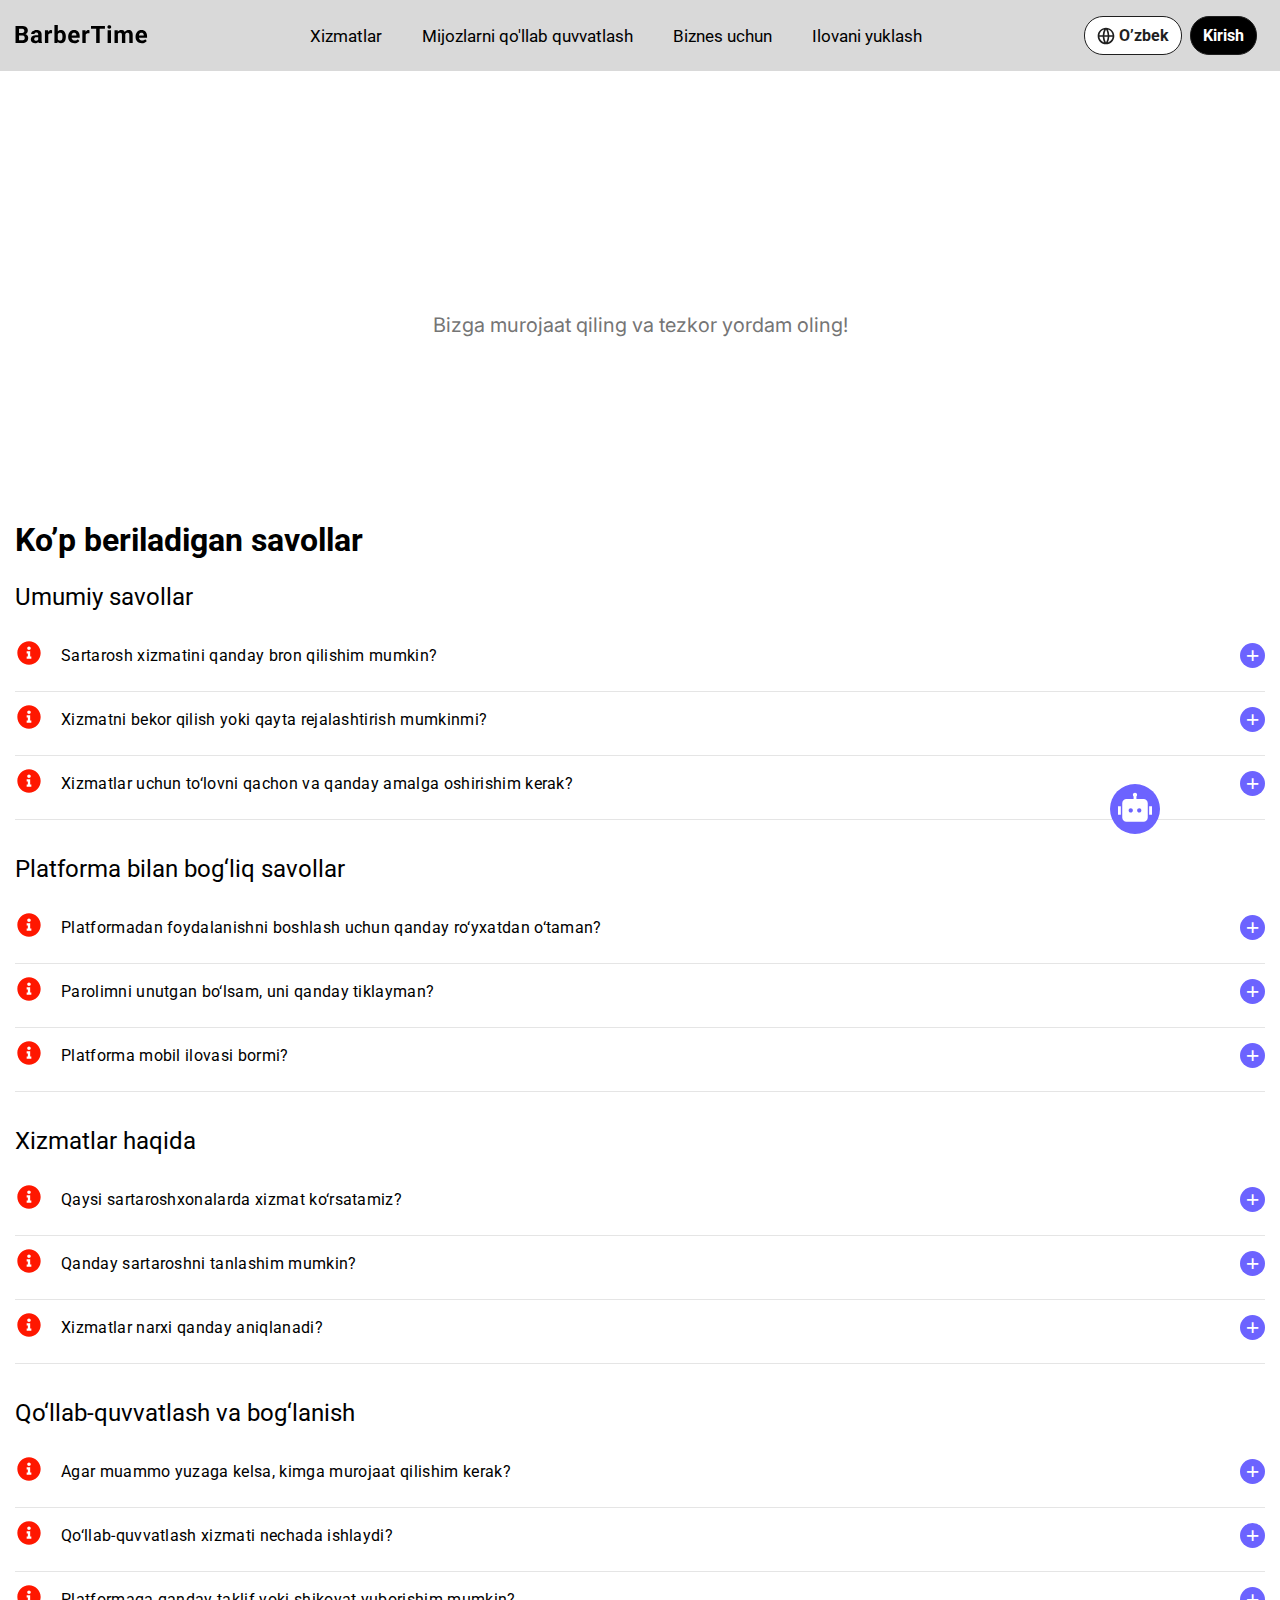
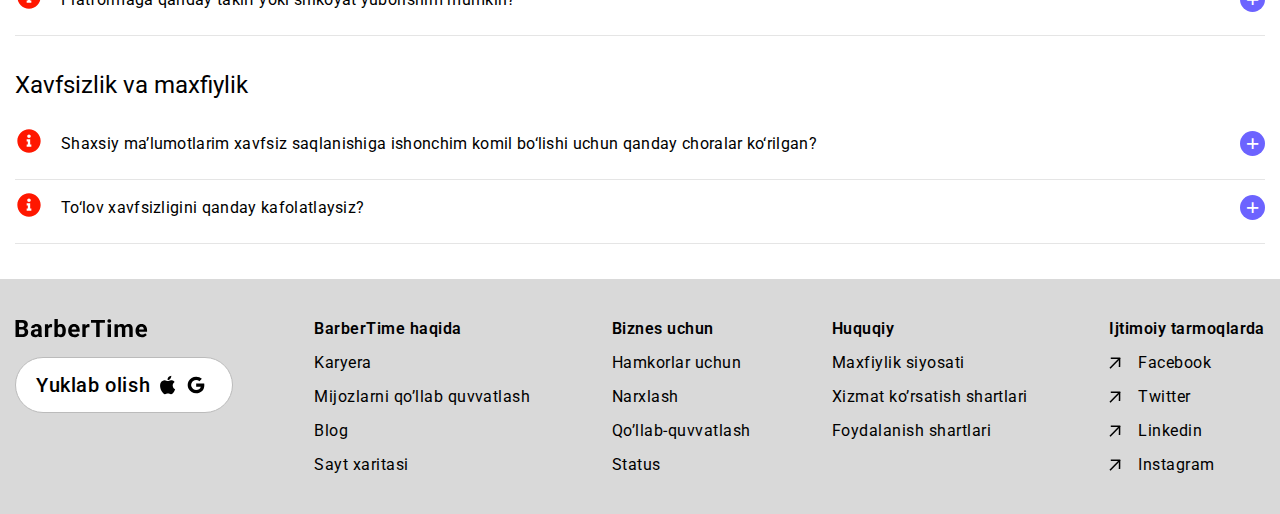
==== commit 124447c2: "M" ====
--- a/help.html
+++ b/help.html
@@ -399,7 +399,25 @@
 
             <section class="chat">
                 <div class="chat-row">
-                    <div class="chat-panel"></div>
+                    <div class="chat-panel">
+                        <div class="chat-panel__top">
+                            <div class="chat-panel-row">
+                                <div class="chat-logos">
+                                    <div class="chat-logo">
+                                        <img src="./img/icons/Chat-logo.svg" alt="">
+                                    </div>
+                                    <h1 class="chat-logo__title">Chat</h1>
+                                </div>
+                                <div class="chat-panel__right">
+                                    <div class="chat-restart__icon">
+                                        <svg width="18" height="18" viewBox="0 0 18 18" fill="none" xmlns="http://www.w3.org/2000/svg">
+                                            <path d="M16.5 9C16.5 13.1421 13.1422 16.5 9 16.5C4.8579 16.5 1.5 13.1421 1.5 9C1.5 4.85786 4.8579 1.5 9 1.5V3C5.68628 3 3 5.68629 3 9C3 12.3137 5.68628 15 9 15C12.3137 15 15 12.3137 15 9C15 6.93766 13.9595 5.11835 12.3748 4.03838L12.375 6H10.875V1.5H15.375V3L13.5006 2.99992C15.322 4.36826 16.5 6.54655 16.5 9Z" fill="black" />
+                                        </svg>
+                                    </div>
+                                </div>
+                            </div>
+                        </div>
+                    </div>
                     <div class="chat-nav">
                         <svg width="34" height="34" viewBox="0 0 34 34" fill="none" xmlns="http://www.w3.org/2000/svg">
                             <path d="M19.125 2.83331C19.125 3.46267 18.8514 4.02812 18.4167 4.41722V7.08331H25.5C27.8473 7.08331 29.75 8.98611 29.75 11.3333V25.5C29.75 27.8473 27.8473 29.75 25.5 29.75H8.5C6.1528 29.75 4.25 27.8473 4.25 25.5V11.3333C4.25 8.98611 6.1528 7.08331 8.5 7.08331H15.5833V4.41722C15.1486 4.02812 14.875 3.46267 14.875 2.83331C14.875 1.6597 15.8264 0.708313 17 0.708313C18.1736 0.708313 19.125 1.6597 19.125 2.83331ZM0 14.1666H2.83333V22.6666H0V14.1666ZM34 14.1666H31.1667V22.6666H34V14.1666ZM12.75 20.5416C13.9236 20.5416 14.875 19.5902 14.875 18.4166C14.875 17.2431 13.9236 16.2916 12.75 16.2916C11.5764 16.2916 10.625 17.2431 10.625 18.4166C10.625 19.5902 11.5764 20.5416 12.75 20.5416ZM23.375 18.4166C23.375 17.2431 22.4236 16.2916 21.25 16.2916C20.0764 16.2916 19.125 17.2431 19.125 18.4166C19.125 19.5902 20.0764 20.5416 21.25 20.5416C22.4236 20.5416 23.375 19.5902 23.375 18.4166Z" fill="white" />
--- a/styles/style.css
+++ b/styles/style.css
@@ -914,13 +914,11 @@
 
 /* CHAT - START */
 
-.chat{
+.chat {
     top: 0;
     left: 0;
     position: absolute;
-    width: 100%;
-    height: 100%;
-    background-color: rgba(0, 0, 0, 0.2);
+    transition: all 0.3s ease-in-out;
 }
 
 .chat-row {
@@ -934,6 +932,7 @@
 }
 
 .chat-panel {
+    display: none;
     border-radius: 16px;
     width: 325px;
     height: 477px;
@@ -949,6 +948,51 @@
     align-items: center;
     justify-content: center;
     cursor: pointer;
+}
+
+.chat.active {
+    width: 100%;
+    height: 100%;
+    background-color: rgba(0, 0, 0, 0.2);
+}
+
+.chat.active .chat-panel {
+    display: block;
+}
+
+.chat-panel__top {
+    padding: 16px 16px;
+    border-bottom: 2px solid var(--gray-850);
+}
+
+.chat-panel-row {
+    display: flex;
+    align-items: center;
+    justify-content: space-between;
+}
+
+.chat-logos {
+    display: flex;
+    align-items: center;
+    column-gap: 12px;
+}
+
+.chat-logo {
+    width: 30px;
+    height: 30px;
+}
+
+.chat-restart__icon{
+    width: 18px;
+    height: 18px;
+    cursor: pointer;
+}
+
+.chat-logo__title {
+    font-family: var(--font-family);
+    font-weight: 500;
+    font-size: 20px;
+    color: var(--blask-color);
 }
 
 /* CHAT - END */
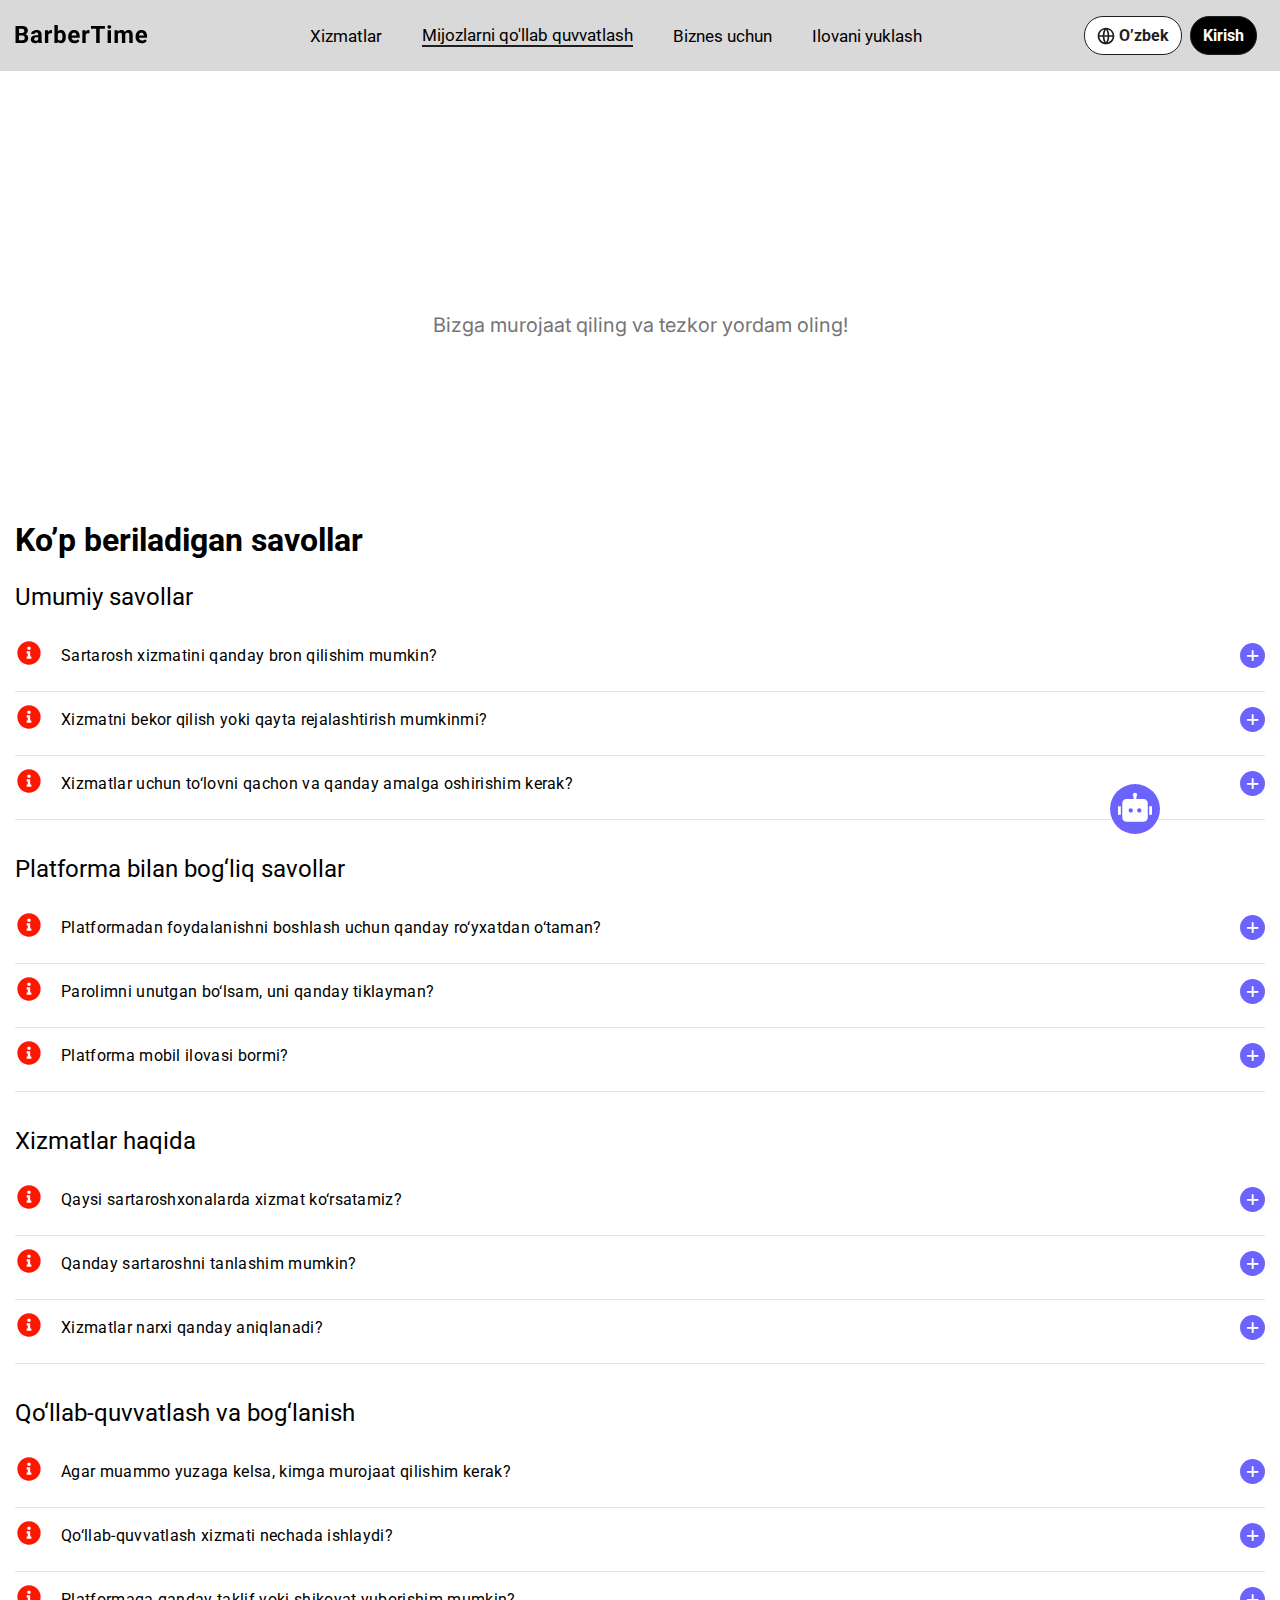
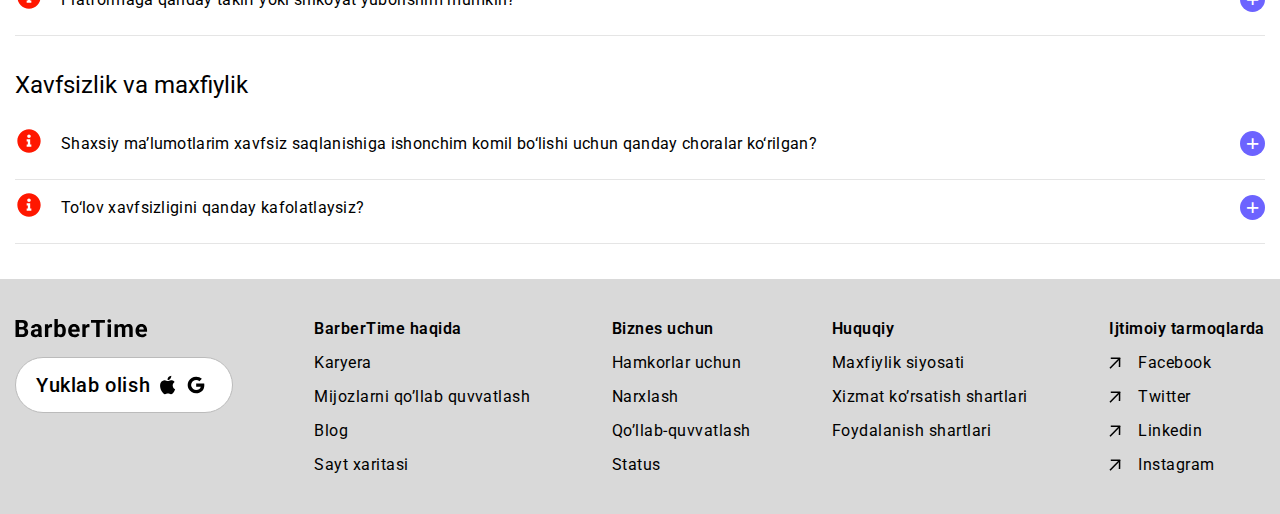
==== commit bb46f2aa: "M" ====
--- a/help.html
+++ b/help.html
@@ -20,7 +20,7 @@
                     </a>
                     <div class="header-nav">
                         <a href="./xizmatlar.html" class="header-link">Xizmatlar</a>
-                        <a href="./help.html" class="header-link">Mijozlarni qo'llab quvvatlash</a>
+                        <a href="./help.html" class="header-link bottom-color">Mijozlarni qo'llab quvvatlash</a>
                         <a href="#" class="header-link">Biznes uchun</a>
                         <a href="#" class="header-link">Ilovani yuklash</a>
                     </div>
@@ -417,6 +417,23 @@
                                 </div>
                             </div>
                         </div>
+                        <div class="chat-panel_content">
+                            <div class="chat-cantend_logo">
+                                <img src="./img/icons/chat_logo.svg" alt="Chat-logo">
+                            </div>
+                            <p class="chat-title">Barbershop xizmatlari haqida ko'proq bilishni xohlaysizmi? Bu yerga yozing.</p>
+                            <h3 class="chat-subtitle">Salom😊</h3>
+                        </div>
+                        <div class="chat-in_row">
+                            <div class="chat-inputs">
+                                <input class="chat-input" type="text">
+                                <div class="chat-input_sbt">
+                                    <svg width="24" height="24" viewBox="0 0 24 24" fill="none" xmlns="http://www.w3.org/2000/svg">
+                                        <path d="M3.5 1.34558C3.58425 1.34558 3.66714 1.36687 3.74096 1.40747L22.2034 11.5618C22.4454 11.6949 22.5337 11.9989 22.4006 12.2409C22.3549 12.324 22.2865 12.3924 22.2034 12.4381L3.74096 22.5924C3.499 22.7255 3.19497 22.6372 3.06189 22.3953C3.02129 22.3214 3 22.2386 3 22.1543V1.84558C3 1.56944 3.22386 1.34558 3.5 1.34558ZM5 4.38249V10.9999H10V12.9999H5V19.6174L18.8499 11.9999L5 4.38249Z" fill="#757575" />
+                                    </svg>
+                                </div>
+                            </div>
+                        </div>
                     </div>
                     <div class="chat-nav">
                         <svg width="34" height="34" viewBox="0 0 34 34" fill="none" xmlns="http://www.w3.org/2000/svg">
--- a/styles/style.css
+++ b/styles/style.css
@@ -34,6 +34,7 @@
     --gray-650: #757575;
     --gray-600: #6c63ff;
     --gar-550: #e5e5e5;
+    --gray-500: #f1f1f1;
     --gray-1000: #dfa347;
 
 }
@@ -52,6 +53,7 @@
 input {
     outline: none;
     border: none;
+    background-color: transparent;
 }
 
 .audio-btn {
@@ -239,13 +241,18 @@
     color: var(--gray-50);
 }
 
+.bottom-color{
+    border-bottom: 2px solid var(--gray-50);
+}
+
+
 .header-link::before {
     content: '';
     position: absolute;
-    bottom: -25px;
+    bottom: -26px;
     left: 0;
     width: 0;
-    height: 2px;
+    height: 3px;
     background-color: var(--blask-color);
     transition: width 0.4s ease;
     /* Smooth animation */
@@ -932,6 +939,7 @@
 }
 
 .chat-panel {
+    position: relative;
     display: none;
     border-radius: 16px;
     width: 325px;
@@ -982,7 +990,7 @@
     height: 30px;
 }
 
-.chat-restart__icon{
+.chat-restart__icon {
     width: 18px;
     height: 18px;
     cursor: pointer;
@@ -993,6 +1001,69 @@
     font-weight: 500;
     font-size: 20px;
     color: var(--blask-color);
+}
+
+.chat-in_row{
+    position: absolute;
+    left: 16px;
+    bottom: 16px;
+}
+
+.chat-panel_content {
+    display: flex;
+    align-items: center;
+    justify-content: center;
+    flex-direction: column;
+    text-align: center;
+    margin-top: 20px;
+    row-gap: 20px;
+}
+
+.chat-title {
+    width: 212px;
+    font-family: var(--font-family);
+    font-weight: 400;
+    font-size: 16px;
+    line-height: 150%;
+    color: var(--gray-50);
+}
+
+.chat-subtitle {
+    font-family: var(--font-family);
+    font-weight: 400;
+    font-size: 16px;
+    line-height: 150%;
+    color: var(--blask-color);
+
+
+    border-radius: 13px;
+    width: 88px;
+    height: 24px;
+    background: var(--gray-500);
+    cursor: pointer;
+}
+
+.chat-inputs {
+    width: 293px;
+    display: flex;
+    align-items: center;
+    justify-content: space-between;
+    padding: 0px 15px;
+    border: 1px solid var(--gray-500);
+    border-radius: 23px;
+    background-color: var(--gray-500);
+}
+
+.chat-input{
+    height: 40px;
+    font-size: 16px;
+    letter-spacing: 1px;
+}
+
+.chat-input_sbt{
+    width: 24px;
+    height: 24px;
+    cursor: pointer;
 }
 
 /* CHAT - END */
